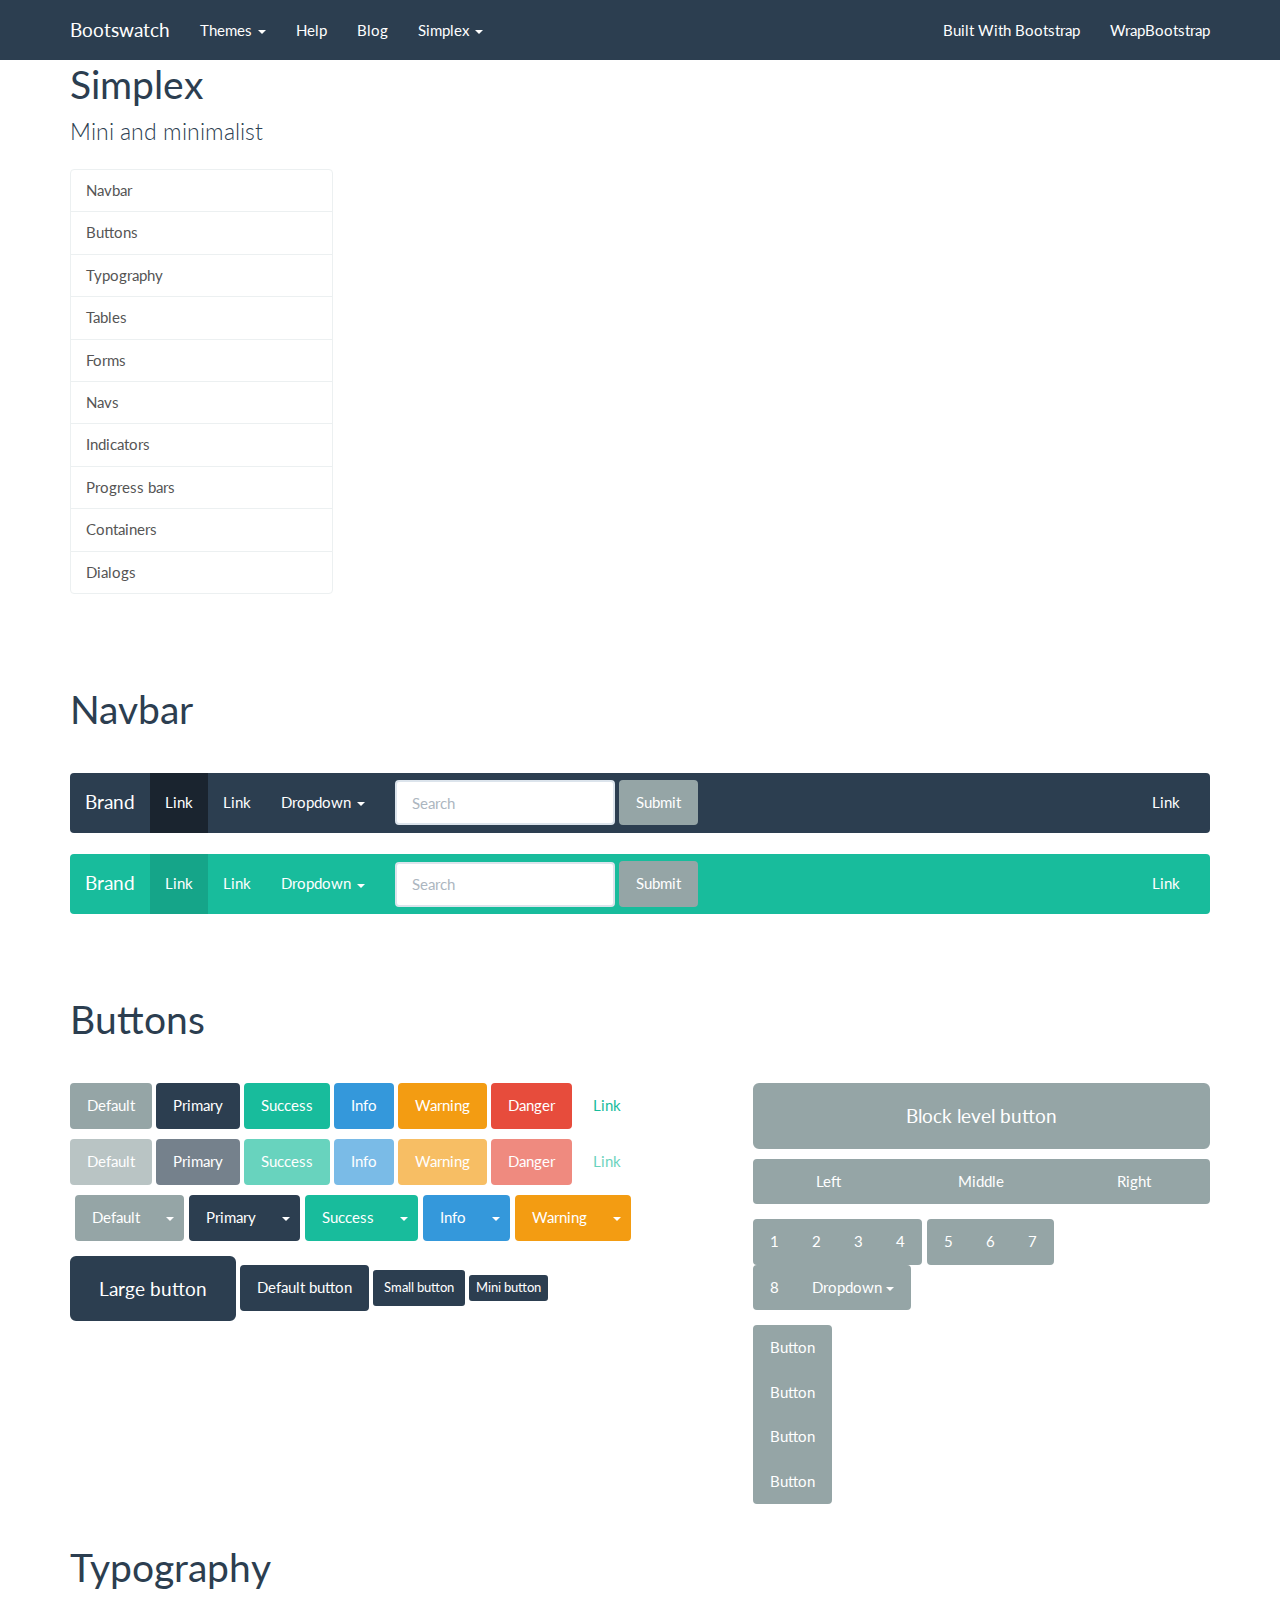
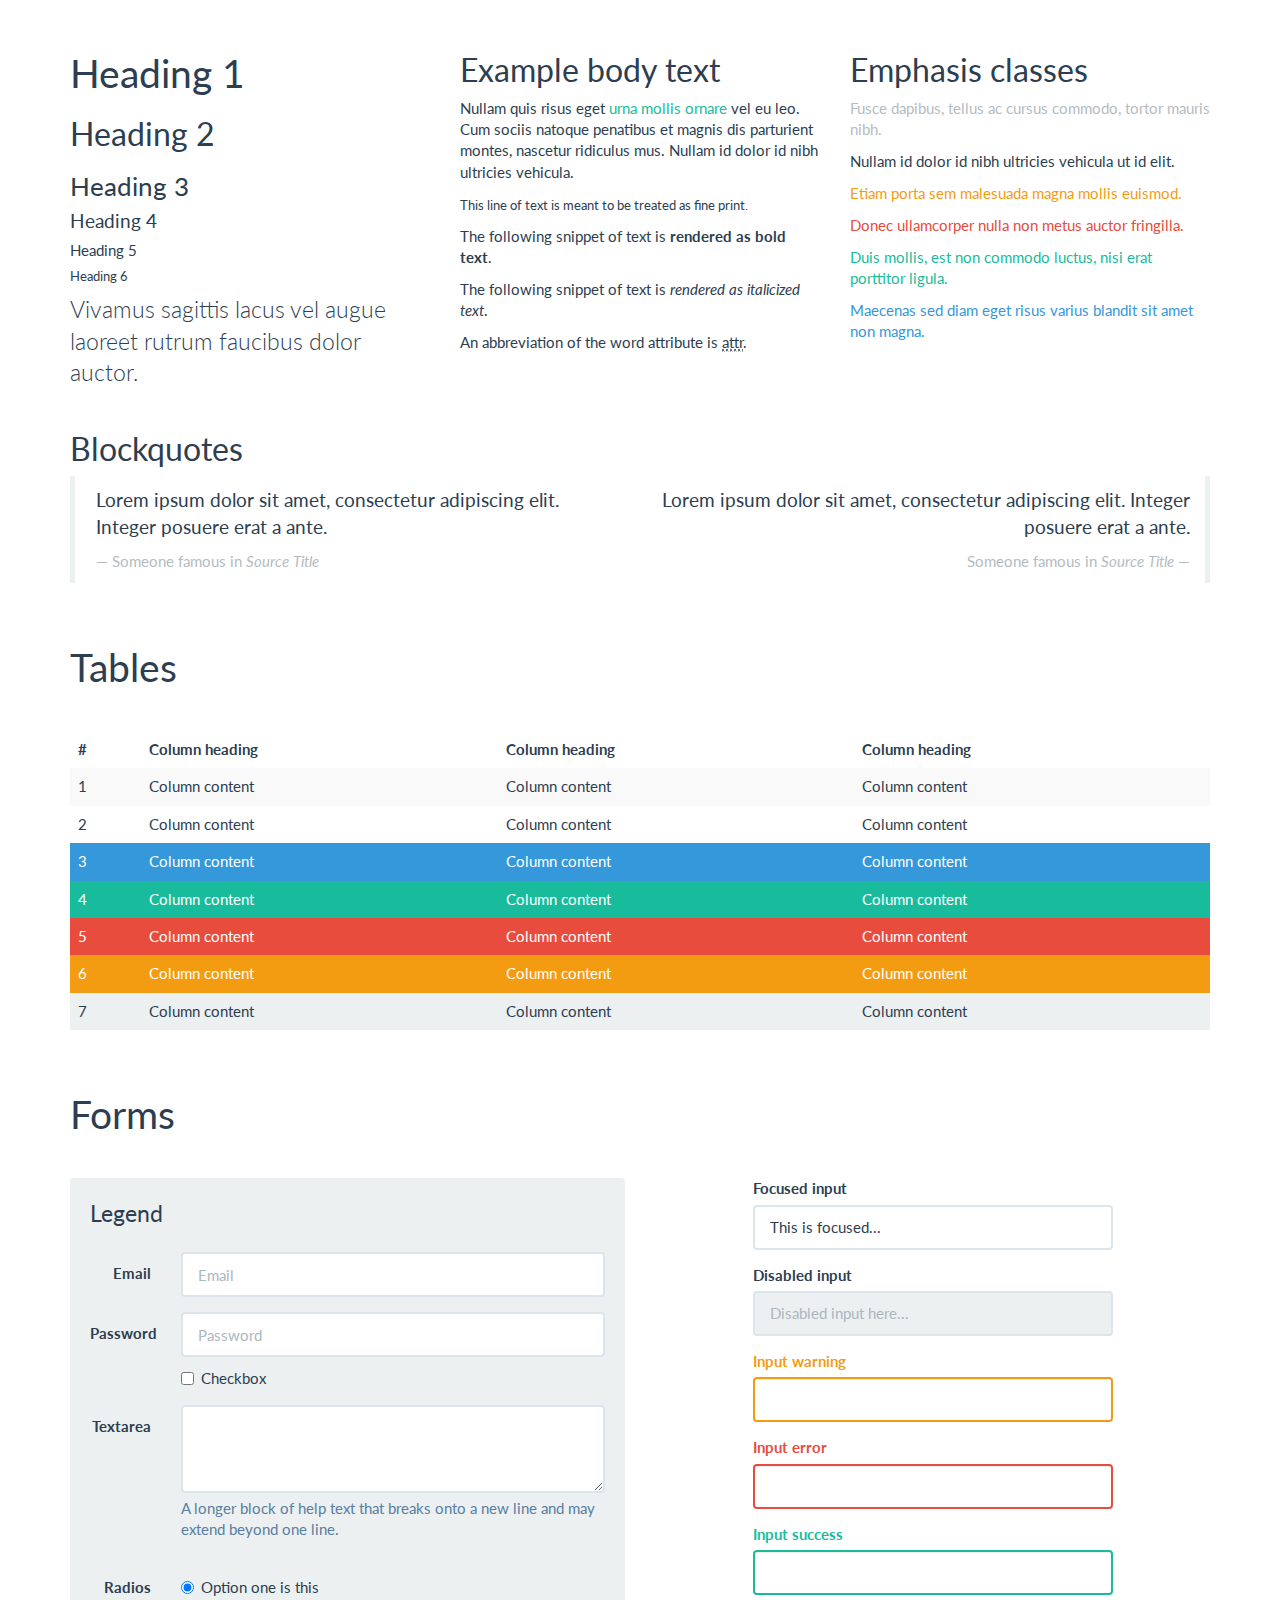
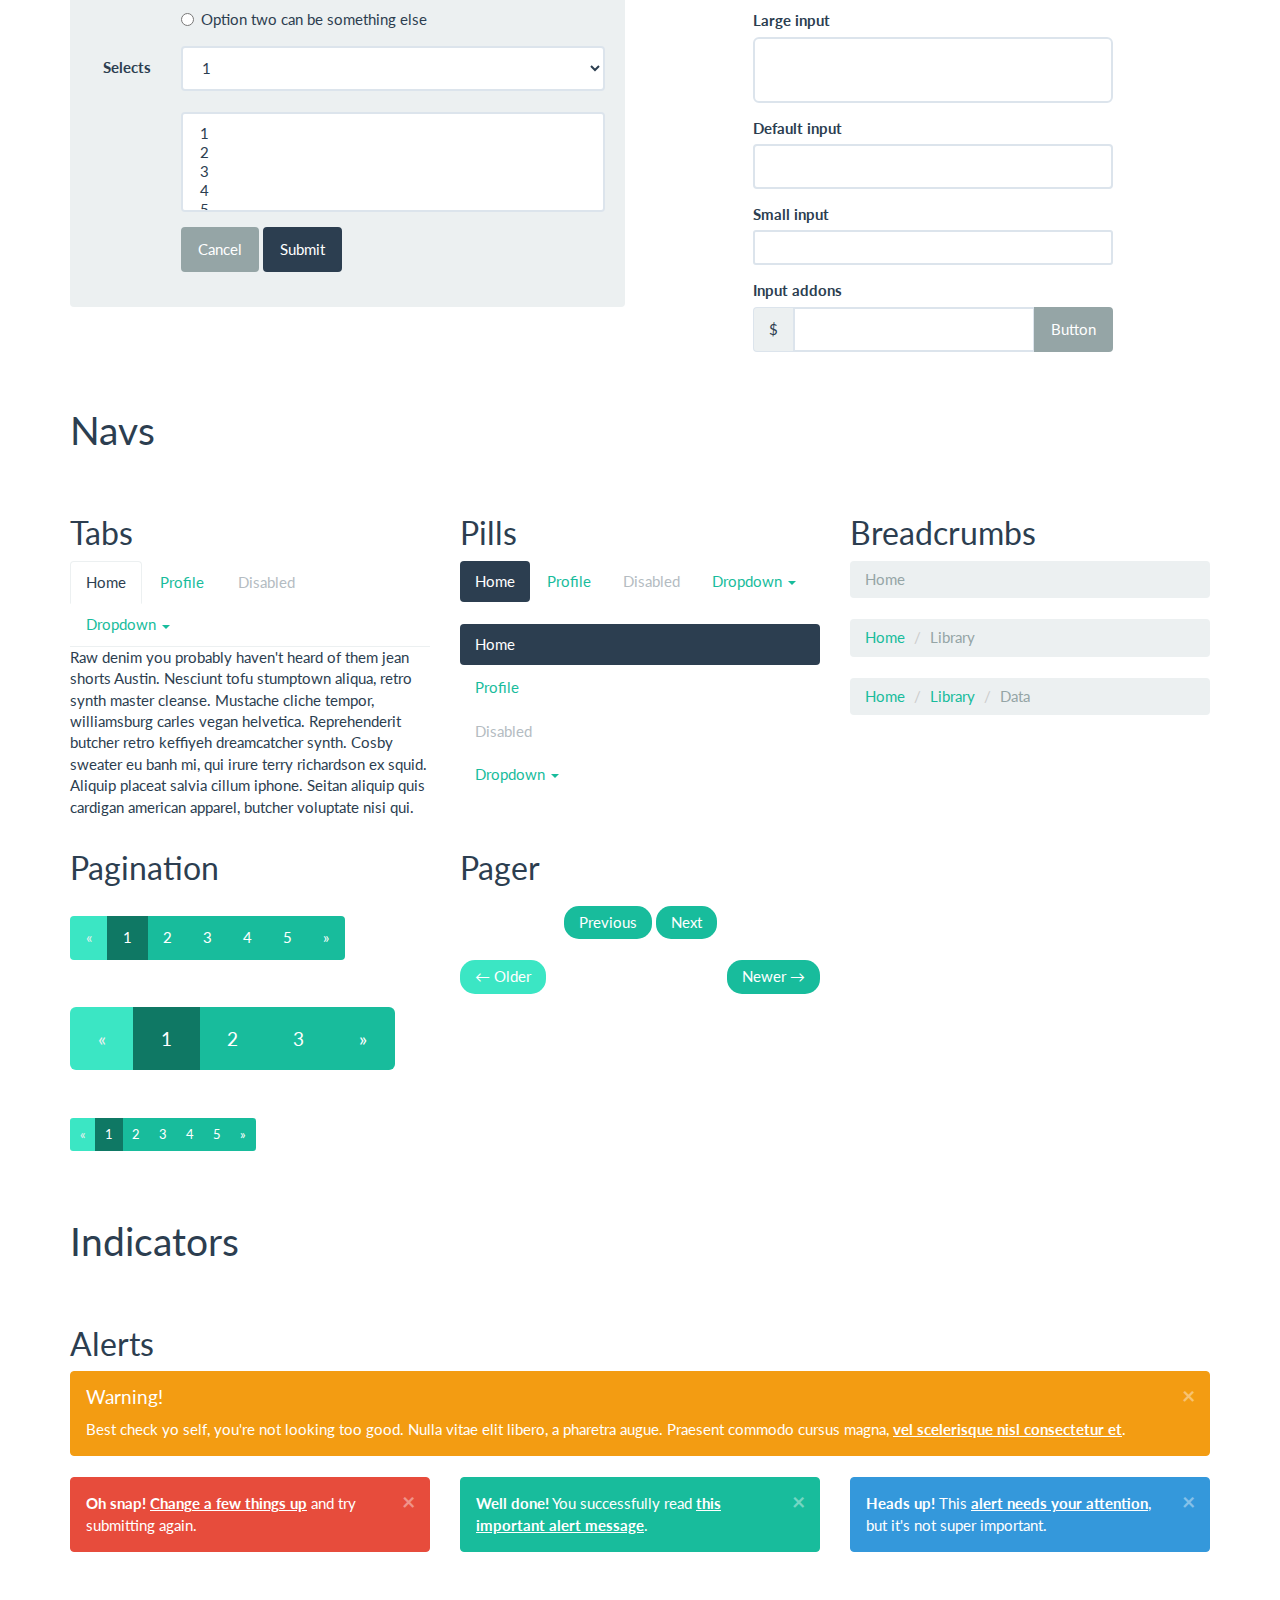
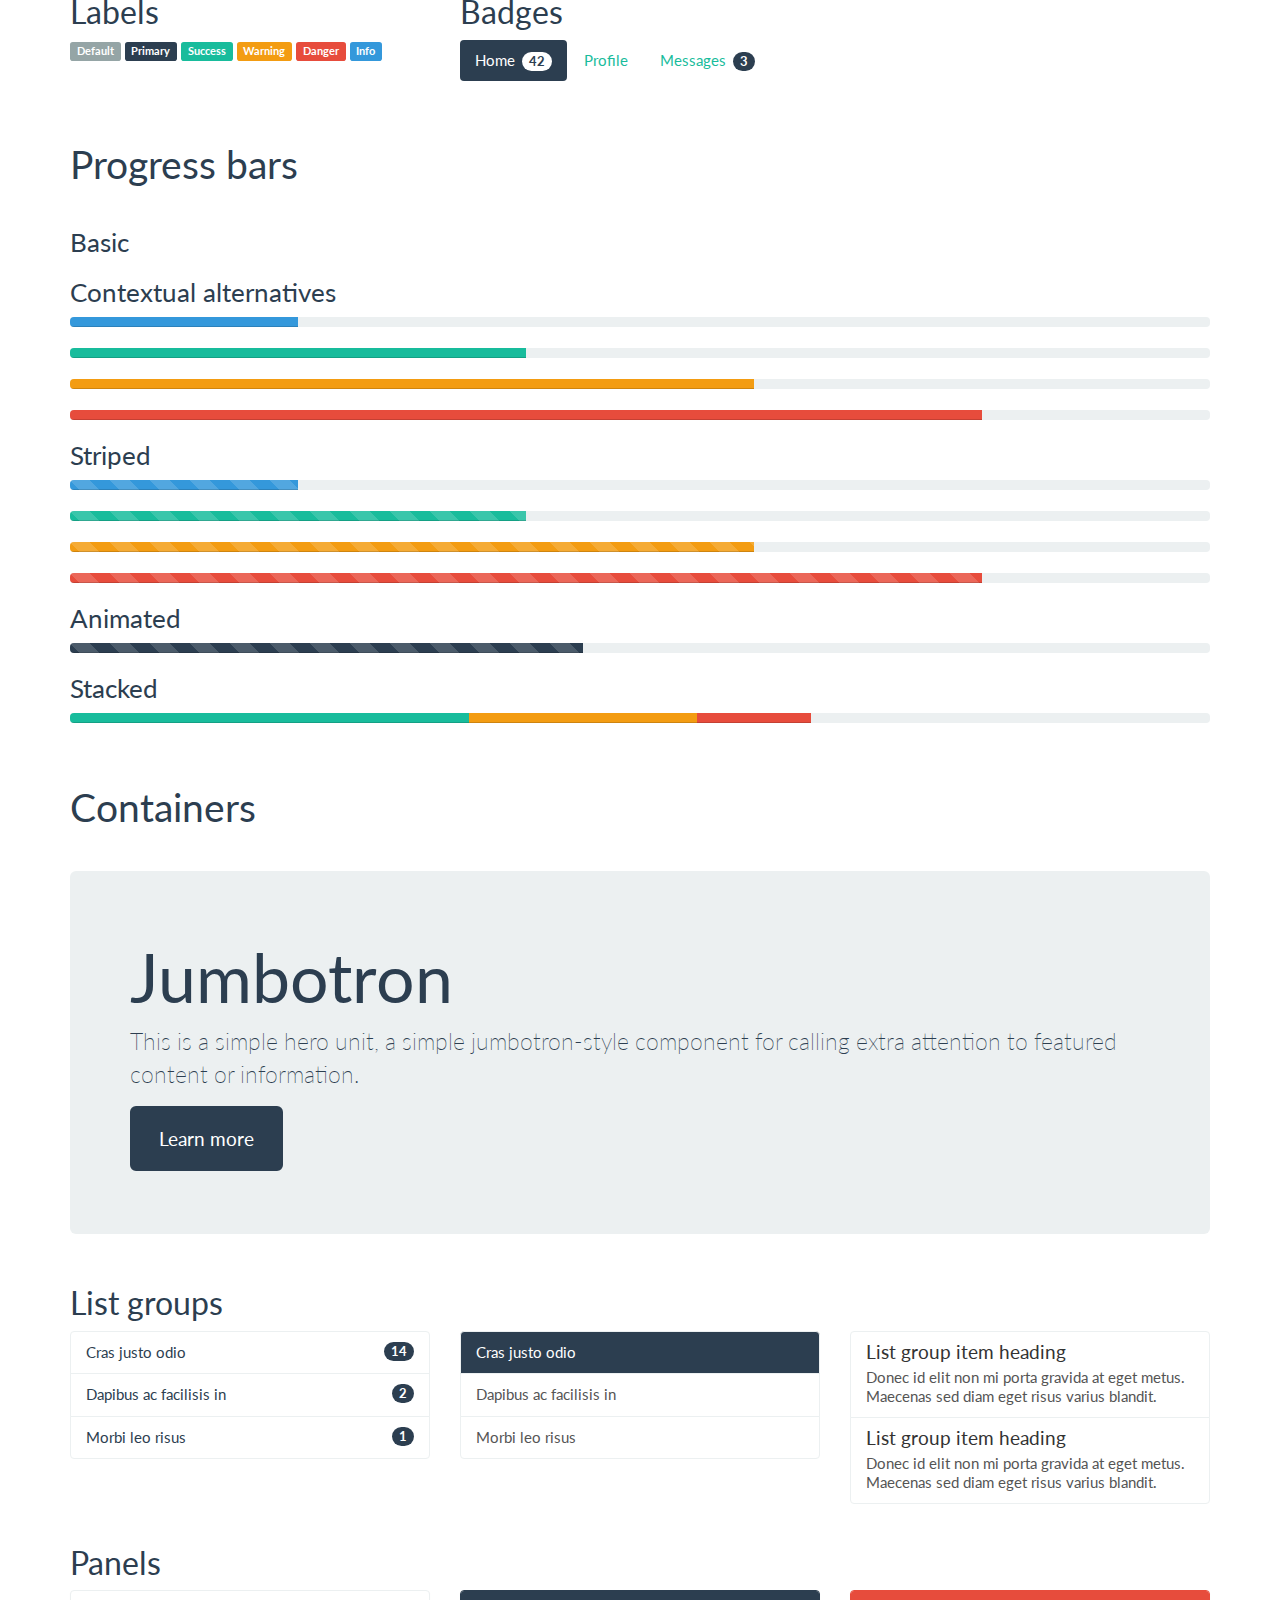
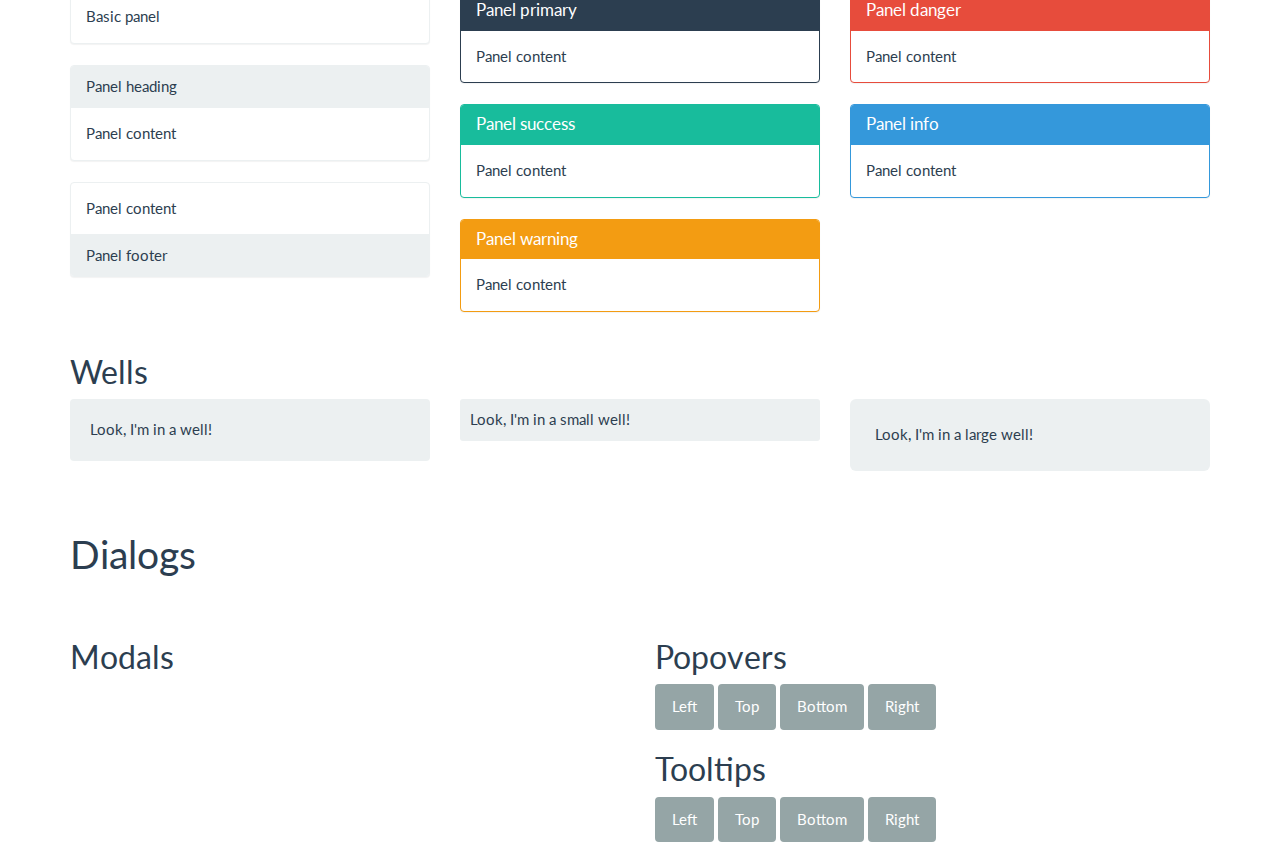
==== Index.html @ f88054a3 "First commit" ====
<!DOCTYPE html>
<html lang="en">
  <head>
    <meta charset="utf-8">
    <title>Bootswatch: Simplex</title>
    <meta name="viewport" content="width=device-width, initial-scale=1">
    <meta http-equiv="X-UA-Compatible" content="IE=edge" />
    <link rel="stylesheet" href="css/bootstrap.css" media="screen">
    <link rel="stylesheet" href="../assets/css/custom.min.css">
    <!-- HTML5 shim and Respond.js IE8 support of HTML5 elements and media queries -->
    <!--[if lt IE 9]>
      <script src="../bower_components/html5shiv/dist/html5shiv.js"></script>
      <script src="../bower_components/respond/dest/respond.min.js"></script>
    <![endif]-->
    <script>

     var _gaq = _gaq || [];
      _gaq.push(['_setAccount', 'UA-23019901-1']);
      _gaq.push(['_setDomainName', "bootswatch.com"]);
        _gaq.push(['_setAllowLinker', true]);
      _gaq.push(['_trackPageview']);

     (function() {
       var ga = document.createElement('script'); ga.type = 'text/javascript'; ga.async = true;
       ga.src = ('https:' == document.location.protocol ? 'https://ssl' : 'http://www') + '.google-analytics.com/ga.js';
       var s = document.getElementsByTagName('script')[0]; s.parentNode.insertBefore(ga, s);
     })();

    </script>
  </head>
  <body>
    <div class="navbar navbar-default navbar-fixed-top">
      <div class="container">
        <div class="navbar-header">
          <a href="../" class="navbar-brand">Bootswatch</a>
          <button class="navbar-toggle" type="button" data-toggle="collapse" data-target="#navbar-main">
            <span class="icon-bar"></span>
            <span class="icon-bar"></span>
            <span class="icon-bar"></span>
          </button>
        </div>
        <div class="navbar-collapse collapse" id="navbar-main">
          <ul class="nav navbar-nav">
            <li class="dropdown">
              <a class="dropdown-toggle" data-toggle="dropdown" href="#" id="themes">Themes <span class="caret"></span></a>
              <ul class="dropdown-menu" aria-labelledby="themes">
                <li><a href="../default/">Default</a></li>
                <li class="divider"></li>
                <li><a href="../cerulean/">Cerulean</a></li>
                <li><a href="../cosmo/">Cosmo</a></li>
                <li><a href="../cyborg/">Cyborg</a></li>
                <li><a href="../darkly/">Darkly</a></li>
                <li><a href="../flatly/">Flatly</a></li>
                <li><a href="../journal/">Journal</a></li>
                <li><a href="../lumen/">Lumen</a></li>
                <li><a href="../paper/">Paper</a></li>
                <li><a href="../readable/">Readable</a></li>
                <li><a href="../sandstone/">Sandstone</a></li>
                <li><a href="../simplex/">Simplex</a></li>
                <li><a href="../slate/">Slate</a></li>
                <li><a href="../spacelab/">Spacelab</a></li>
                <li><a href="../superhero/">Superhero</a></li>
                <li><a href="../united/">United</a></li>
                <li><a href="../yeti/">Yeti</a></li>
              </ul>
            </li>
            <li>
              <a href="../help/">Help</a>
            </li>
            <li>
              <a href="http://news.bootswatch.com">Blog</a>
            </li>
            <li class="dropdown">
              <a class="dropdown-toggle" data-toggle="dropdown" href="#" id="download">Simplex <span class="caret"></span></a>
              <ul class="dropdown-menu" aria-labelledby="download">
                <li><a href="http://jsfiddle.net/bootswatch/3he50zsf/">Open Sandbox</a></li>
                <li class="divider"></li>
                <li><a href="./bootstrap.min.css">bootstrap.min.css</a></li>
                <li><a href="./bootstrap.css">bootstrap.css</a></li>
                <li class="divider"></li>
                <li><a href="./variables.less">variables.less</a></li>
                <li><a href="./bootswatch.less">bootswatch.less</a></li>
                <li class="divider"></li>
                <li><a href="./_variables.scss">_variables.scss</a></li>
                <li><a href="./_bootswatch.scss">_bootswatch.scss</a></li>
              </ul>
            </li>
          </ul>

          <ul class="nav navbar-nav navbar-right">
            <li><a href="http://builtwithbootstrap.com/" target="_blank">Built With Bootstrap</a></li>
            <li><a href="https://wrapbootstrap.com/?ref=bsw" target="_blank">WrapBootstrap</a></li>
          </ul>

        </div>
      </div>
    </div>


    <div class="container">

      <div class="page-header" id="banner">
        <div class="row">
          <div class="col-lg-8 col-md-7 col-sm-6">
            <h1>Simplex</h1>
            <p class="lead">Mini and minimalist</p>
          </div>
          <div class="col-lg-4 col-md-5 col-sm-6">
            <div class="sponsor">
              <script async type="text/javascript" src="//cdn.carbonads.com/carbon.js?zoneid=1673&serve=C6AILKT&placement=bootswatchcom" id="_carbonads_js"></script>
            </div>
          </div>
        </div>
        <div class="row">
          <div class="col-lg-3 col-md-3 col-sm-4">
            <div class="list-group table-of-contents">
              <a class="list-group-item" href="#navbar">Navbar</a>
              <a class="list-group-item" href="#buttons">Buttons</a>
              <a class="list-group-item" href="#typography">Typography</a>
              <a class="list-group-item" href="#tables">Tables</a>
              <a class="list-group-item" href="#forms">Forms</a>
              <a class="list-group-item" href="#navs">Navs</a>
              <a class="list-group-item" href="#indicators">Indicators</a>
              <a class="list-group-item" href="#progress-bars">Progress bars</a>
              <a class="list-group-item" href="#containers">Containers</a>
              <a class="list-group-item" href="#dialogs">Dialogs</a>
            </div>
          </div>
        </div>
      </div>

      <!-- Navbar
      ================================================== -->
      <div class="bs-docs-section clearfix">
        <div class="row">
          <div class="col-lg-12">
            <div class="page-header">
              <h1 id="navbar">Navbar</h1>
            </div>

            <div class="bs-component">
              <nav class="navbar navbar-default">
                <div class="container-fluid">
                  <div class="navbar-header">
                    <button type="button" class="navbar-toggle collapsed" data-toggle="collapse" data-target="#bs-example-navbar-collapse-1">
                      <span class="sr-only">Toggle navigation</span>
                      <span class="icon-bar"></span>
                      <span class="icon-bar"></span>
                      <span class="icon-bar"></span>
                    </button>
                    <a class="navbar-brand" href="#">Brand</a>
                  </div>

                  <div class="collapse navbar-collapse" id="bs-example-navbar-collapse-1">
                    <ul class="nav navbar-nav">
                      <li class="active"><a href="#">Link <span class="sr-only">(current)</span></a></li>
                      <li><a href="#">Link</a></li>
                      <li class="dropdown">
                        <a href="#" class="dropdown-toggle" data-toggle="dropdown" role="button" aria-expanded="false">Dropdown <span class="caret"></span></a>
                        <ul class="dropdown-menu" role="menu">
                          <li><a href="#">Action</a></li>
                          <li><a href="#">Another action</a></li>
                          <li><a href="#">Something else here</a></li>
                          <li class="divider"></li>
                          <li><a href="#">Separated link</a></li>
                          <li class="divider"></li>
                          <li><a href="#">One more separated link</a></li>
                        </ul>
                      </li>
                    </ul>
                    <form class="navbar-form navbar-left" role="search">
                      <div class="form-group">
                        <input type="text" class="form-control" placeholder="Search">
                      </div>
                      <button type="submit" class="btn btn-default">Submit</button>
                    </form>
                    <ul class="nav navbar-nav navbar-right">
                      <li><a href="#">Link</a></li>
                    </ul>
                  </div>
                </div>
              </nav>
            </div>

            <div class="bs-component">
              <nav class="navbar navbar-inverse">
                <div class="container-fluid">
                  <div class="navbar-header">
                    <button type="button" class="navbar-toggle collapsed" data-toggle="collapse" data-target="#bs-example-navbar-collapse-2">
                      <span class="sr-only">Toggle navigation</span>
                      <span class="icon-bar"></span>
                      <span class="icon-bar"></span>
                      <span class="icon-bar"></span>
                    </button>
                    <a class="navbar-brand" href="#">Brand</a>
                  </div>

                  <div class="collapse navbar-collapse" id="bs-example-navbar-collapse-2">
                    <ul class="nav navbar-nav">
                      <li class="active"><a href="#">Link <span class="sr-only">(current)</span></a></li>
                      <li><a href="#">Link</a></li>
                      <li class="dropdown">
                        <a href="#" class="dropdown-toggle" data-toggle="dropdown" role="button" aria-expanded="false">Dropdown <span class="caret"></span></a>
                        <ul class="dropdown-menu" role="menu">
                          <li><a href="#">Action</a></li>
                          <li><a href="#">Another action</a></li>
                          <li><a href="#">Something else here</a></li>
                          <li class="divider"></li>
                          <li><a href="#">Separated link</a></li>
                          <li class="divider"></li>
                          <li><a href="#">One more separated link</a></li>
                        </ul>
                      </li>
                    </ul>
                    <form class="navbar-form navbar-left" role="search">
                      <div class="form-group">
                        <input type="text" class="form-control" placeholder="Search">
                      </div>
                      <button type="submit" class="btn btn-default">Submit</button>
                    </form>
                    <ul class="nav navbar-nav navbar-right">
                      <li><a href="#">Link</a></li>
                    </ul>
                  </div>
                </div>
              </nav>
            </div><!-- /example -->

          </div>
        </div>
      </div>


      <!-- Buttons
      ================================================== -->
      <div class="bs-docs-section">
        <div class="page-header">
          <div class="row">
            <div class="col-lg-12">
              <h1 id="buttons">Buttons</h1>
            </div>
          </div>
        </div>

        <div class="row">
          <div class="col-lg-7">

            <p class="bs-component">
              <a href="#" class="btn btn-default">Default</a>
              <a href="#" class="btn btn-primary">Primary</a>
              <a href="#" class="btn btn-success">Success</a>
              <a href="#" class="btn btn-info">Info</a>
              <a href="#" class="btn btn-warning">Warning</a>
              <a href="#" class="btn btn-danger">Danger</a>
              <a href="#" class="btn btn-link">Link</a>
            </p>

            <p class="bs-component">
              <a href="#" class="btn btn-default disabled">Default</a>
              <a href="#" class="btn btn-primary disabled">Primary</a>
              <a href="#" class="btn btn-success disabled">Success</a>
              <a href="#" class="btn btn-info disabled">Info</a>
              <a href="#" class="btn btn-warning disabled">Warning</a>
              <a href="#" class="btn btn-danger disabled">Danger</a>
              <a href="#" class="btn btn-link disabled">Link</a>
            </p>


            <div style="margin-bottom: 15px;">
              <div class="btn-toolbar bs-component" style="margin: 0;">
                <div class="btn-group">
                  <a href="#" class="btn btn-default">Default</a>
                  <a href="#" class="btn btn-default dropdown-toggle" data-toggle="dropdown"><span class="caret"></span></a>
                  <ul class="dropdown-menu">
                    <li><a href="#">Action</a></li>
                    <li><a href="#">Another action</a></li>
                    <li><a href="#">Something else here</a></li>
                    <li class="divider"></li>
                    <li><a href="#">Separated link</a></li>
                  </ul>
                </div>

                <div class="btn-group">
                  <a href="#" class="btn btn-primary">Primary</a>
                  <a href="#" class="btn btn-primary dropdown-toggle" data-toggle="dropdown"><span class="caret"></span></a>
                  <ul class="dropdown-menu">
                    <li><a href="#">Action</a></li>
                    <li><a href="#">Another action</a></li>
                    <li><a href="#">Something else here</a></li>
                    <li class="divider"></li>
                    <li><a href="#">Separated link</a></li>
                  </ul>
                </div>

                <div class="btn-group">
                  <a href="#" class="btn btn-success">Success</a>
                  <a href="#" class="btn btn-success dropdown-toggle" data-toggle="dropdown"><span class="caret"></span></a>
                  <ul class="dropdown-menu">
                    <li><a href="#">Action</a></li>
                    <li><a href="#">Another action</a></li>
                    <li><a href="#">Something else here</a></li>
                    <li class="divider"></li>
                    <li><a href="#">Separated link</a></li>
                  </ul>
                </div>

                <div class="btn-group">
                  <a href="#" class="btn btn-info">Info</a>
                  <a href="#" class="btn btn-info dropdown-toggle" data-toggle="dropdown"><span class="caret"></span></a>
                  <ul class="dropdown-menu">
                    <li><a href="#">Action</a></li>
                    <li><a href="#">Another action</a></li>
                    <li><a href="#">Something else here</a></li>
                    <li class="divider"></li>
                    <li><a href="#">Separated link</a></li>
                  </ul>
                </div>

                <div class="btn-group">
                  <a href="#" class="btn btn-warning">Warning</a>
                  <a href="#" class="btn btn-warning dropdown-toggle" data-toggle="dropdown"><span class="caret"></span></a>
                  <ul class="dropdown-menu">
                    <li><a href="#">Action</a></li>
                    <li><a href="#">Another action</a></li>
                    <li><a href="#">Something else here</a></li>
                    <li class="divider"></li>
                    <li><a href="#">Separated link</a></li>
                  </ul>
                </div>
              </div>
            </div>

            <p class="bs-component">
              <a href="#" class="btn btn-primary btn-lg">Large button</a>
              <a href="#" class="btn btn-primary">Default button</a>
              <a href="#" class="btn btn-primary btn-sm">Small button</a>
              <a href="#" class="btn btn-primary btn-xs">Mini button</a>
            </p>

          </div>
          <div class="col-lg-5">

            <p class="bs-component">
              <a href="#" class="btn btn-default btn-lg btn-block">Block level button</a>
            </p>


            <div class="bs-component" style="margin-bottom: 15px;">
              <div class="btn-group btn-group-justified">
                <a href="#" class="btn btn-default">Left</a>
                <a href="#" class="btn btn-default">Middle</a>
                <a href="#" class="btn btn-default">Right</a>
              </div>
            </div>

            <div class="bs-component" style="margin-bottom: 15px;">
              <div class="btn-toolbar">
                <div class="btn-group">
                  <a href="#" class="btn btn-default">1</a>
                  <a href="#" class="btn btn-default">2</a>
                  <a href="#" class="btn btn-default">3</a>
                  <a href="#" class="btn btn-default">4</a>
                </div>

                <div class="btn-group">
                  <a href="#" class="btn btn-default">5</a>
                  <a href="#" class="btn btn-default">6</a>
                  <a href="#" class="btn btn-default">7</a>
                </div>

                <div class="btn-group">
                  <a href="#" class="btn btn-default">8</a>
                  <div class="btn-group">
                    <a href="#" class="btn btn-default dropdown-toggle" data-toggle="dropdown">
                      Dropdown
                      <span class="caret"></span>
                    </a>
                    <ul class="dropdown-menu">
                      <li><a href="#">Dropdown link</a></li>
                      <li><a href="#">Dropdown link</a></li>
                      <li><a href="#">Dropdown link</a></li>
                     </ul>
                  </div>
                </div>
              </div>
            </div>

            <div class="bs-component">
              <div class="btn-group-vertical">
                  <a href="#" class="btn btn-default">Button</a>
                  <a href="#" class="btn btn-default">Button</a>
                  <a href="#" class="btn btn-default">Button</a>
                  <a href="#" class="btn btn-default">Button</a>
              </div>
            </div>

          </div>
        </div>
      </div>

      <!-- Typography
      ================================================== -->
      <div class="bs-docs-section">
        <div class="row">
          <div class="col-lg-12">
            <div class="page-header">
              <h1 id="typography">Typography</h1>
            </div>
          </div>
        </div>

        <!-- Headings -->

        <div class="row">
          <div class="col-lg-4">
            <div class="bs-component">
              <h1>Heading 1</h1>
              <h2>Heading 2</h2>
              <h3>Heading 3</h3>
              <h4>Heading 4</h4>
              <h5>Heading 5</h5>
              <h6>Heading 6</h6>
              <p class="lead">Vivamus sagittis lacus vel augue laoreet rutrum faucibus dolor auctor.</p>
            </div>
          </div>
          <div class="col-lg-4">
            <div class="bs-component">
              <h2>Example body text</h2>
              <p>Nullam quis risus eget <a href="#">urna mollis ornare</a> vel eu leo. Cum sociis natoque penatibus et magnis dis parturient montes, nascetur ridiculus mus. Nullam id dolor id nibh ultricies vehicula.</p>
              <p><small>This line of text is meant to be treated as fine print.</small></p>
              <p>The following snippet of text is <strong>rendered as bold text</strong>.</p>
              <p>The following snippet of text is <em>rendered as italicized text</em>.</p>
              <p>An abbreviation of the word attribute is <abbr title="attribute">attr</abbr>.</p>
            </div>

          </div>
          <div class="col-lg-4">
            <div class="bs-component">
              <h2>Emphasis classes</h2>
              <p class="text-muted">Fusce dapibus, tellus ac cursus commodo, tortor mauris nibh.</p>
              <p class="text-primary">Nullam id dolor id nibh ultricies vehicula ut id elit.</p>
              <p class="text-warning">Etiam porta sem malesuada magna mollis euismod.</p>
              <p class="text-danger">Donec ullamcorper nulla non metus auctor fringilla.</p>
              <p class="text-success">Duis mollis, est non commodo luctus, nisi erat porttitor ligula.</p>
              <p class="text-info">Maecenas sed diam eget risus varius blandit sit amet non magna.</p>
            </div>

          </div>
        </div>

        <!-- Blockquotes -->

        <div class="row">
          <div class="col-lg-12">
            <h2 id="type-blockquotes">Blockquotes</h2>
          </div>
        </div>
        <div class="row">
          <div class="col-lg-6">
            <div class="bs-component">
              <blockquote>
                <p>Lorem ipsum dolor sit amet, consectetur adipiscing elit. Integer posuere erat a ante.</p>
                <small>Someone famous in <cite title="Source Title">Source Title</cite></small>
              </blockquote>
            </div>
          </div>
          <div class="col-lg-6">
            <div class="bs-component">
              <blockquote class="blockquote-reverse">
                <p>Lorem ipsum dolor sit amet, consectetur adipiscing elit. Integer posuere erat a ante.</p>
                <small>Someone famous in <cite title="Source Title">Source Title</cite></small>
              </blockquote>
            </div>
          </div>
        </div>
      </div>

      <!-- Tables
      ================================================== -->
      <div class="bs-docs-section">

        <div class="row">
          <div class="col-lg-12">
            <div class="page-header">
              <h1 id="tables">Tables</h1>
            </div>

            <div class="bs-component">
              <table class="table table-striped table-hover ">
                <thead>
                  <tr>
                    <th>#</th>
                    <th>Column heading</th>
                    <th>Column heading</th>
                    <th>Column heading</th>
                  </tr>
                </thead>
                <tbody>
                  <tr>
                    <td>1</td>
                    <td>Column content</td>
                    <td>Column content</td>
                    <td>Column content</td>
                  </tr>
                  <tr>
                    <td>2</td>
                    <td>Column content</td>
                    <td>Column content</td>
                    <td>Column content</td>
                  </tr>
                  <tr class="info">
                    <td>3</td>
                    <td>Column content</td>
                    <td>Column content</td>
                    <td>Column content</td>
                  </tr>
                  <tr class="success">
                    <td>4</td>
                    <td>Column content</td>
                    <td>Column content</td>
                    <td>Column content</td>
                  </tr>
                  <tr class="danger">
                    <td>5</td>
                    <td>Column content</td>
                    <td>Column content</td>
                    <td>Column content</td>
                  </tr>
                  <tr class="warning">
                    <td>6</td>
                    <td>Column content</td>
                    <td>Column content</td>
                    <td>Column content</td>
                  </tr>
                  <tr class="active">
                    <td>7</td>
                    <td>Column content</td>
                    <td>Column content</td>
                    <td>Column content</td>
                  </tr>
                </tbody>
              </table> 
            </div><!-- /example -->
          </div>
        </div>
      </div>

      <!-- Forms
      ================================================== -->
      <div class="bs-docs-section">
        <div class="row">
          <div class="col-lg-12">
            <div class="page-header">
              <h1 id="forms">Forms</h1>
            </div>
          </div>
        </div>

        <div class="row">
          <div class="col-lg-6">
            <div class="well bs-component">
              <form class="form-horizontal">
                <fieldset>
                  <legend>Legend</legend>
                  <div class="form-group">
                    <label for="inputEmail" class="col-lg-2 control-label">Email</label>
                    <div class="col-lg-10">
                      <input type="text" class="form-control" id="inputEmail" placeholder="Email">
                    </div>
                  </div>
                  <div class="form-group">
                    <label for="inputPassword" class="col-lg-2 control-label">Password</label>
                    <div class="col-lg-10">
                      <input type="password" class="form-control" id="inputPassword" placeholder="Password">
                      <div class="checkbox">
                        <label>
                          <input type="checkbox"> Checkbox
                        </label>
                      </div>
                    </div>
                  </div>
                  <div class="form-group">
                    <label for="textArea" class="col-lg-2 control-label">Textarea</label>
                    <div class="col-lg-10">
                      <textarea class="form-control" rows="3" id="textArea"></textarea>
                      <span class="help-block">A longer block of help text that breaks onto a new line and may extend beyond one line.</span>
                    </div>
                  </div>
                  <div class="form-group">
                    <label class="col-lg-2 control-label">Radios</label>
                    <div class="col-lg-10">
                      <div class="radio">
                        <label>
                          <input type="radio" name="optionsRadios" id="optionsRadios1" value="option1" checked="">
                          Option one is this
                        </label>
                      </div>
                      <div class="radio">
                        <label>
                          <input type="radio" name="optionsRadios" id="optionsRadios2" value="option2">
                          Option two can be something else
                        </label>
                      </div>
                    </div>
                  </div>
                  <div class="form-group">
                    <label for="select" class="col-lg-2 control-label">Selects</label>
                    <div class="col-lg-10">
                      <select class="form-control" id="select">
                        <option>1</option>
                        <option>2</option>
                        <option>3</option>
                        <option>4</option>
                        <option>5</option>
                      </select>
                      <br>
                      <select multiple="" class="form-control">
                        <option>1</option>
                        <option>2</option>
                        <option>3</option>
                        <option>4</option>
                        <option>5</option>
                      </select>
                    </div>
                  </div>
                  <div class="form-group">
                    <div class="col-lg-10 col-lg-offset-2">
                      <button type="reset" class="btn btn-default">Cancel</button>
                      <button type="submit" class="btn btn-primary">Submit</button>
                    </div>
                  </div>
                </fieldset>
              </form>
            </div>
          </div>
          <div class="col-lg-4 col-lg-offset-1">

              <form class="bs-component">
                <div class="form-group">
                  <label class="control-label" for="focusedInput">Focused input</label>
                  <input class="form-control" id="focusedInput" type="text" value="This is focused...">
                </div>

                <div class="form-group">
                  <label class="control-label" for="disabledInput">Disabled input</label>
                  <input class="form-control" id="disabledInput" type="text" placeholder="Disabled input here..." disabled="">
                </div>

                <div class="form-group has-warning">
                  <label class="control-label" for="inputWarning">Input warning</label>
                  <input type="text" class="form-control" id="inputWarning">
                </div>

                <div class="form-group has-error">
                  <label class="control-label" for="inputError">Input error</label>
                  <input type="text" class="form-control" id="inputError">
                </div>

                <div class="form-group has-success">
                  <label class="control-label" for="inputSuccess">Input success</label>
                  <input type="text" class="form-control" id="inputSuccess">
                </div>

                <div class="form-group">
                  <label class="control-label" for="inputLarge">Large input</label>
                  <input class="form-control input-lg" type="text" id="inputLarge">
                </div>

                <div class="form-group">
                  <label class="control-label" for="inputDefault">Default input</label>
                  <input type="text" class="form-control" id="inputDefault">
                </div>

                <div class="form-group">
                  <label class="control-label" for="inputSmall">Small input</label>
                  <input class="form-control input-sm" type="text" id="inputSmall">
                </div>

                <div class="form-group">
                  <label class="control-label">Input addons</label>
                  <div class="input-group">
                    <span class="input-group-addon">$</span>
                    <input type="text" class="form-control">
                    <span class="input-group-btn">
                      <button class="btn btn-default" type="button">Button</button>
                    </span>
                  </div>
                </div>
              </form>

          </div>
        </div>
      </div>

      <!-- Navs
      ================================================== -->
      <div class="bs-docs-section">

        <div class="row">
          <div class="col-lg-12">
            <div class="page-header">
              <h1 id="navs">Navs</h1>
            </div>
          </div>
        </div>

        <div class="row">
          <div class="col-lg-4">
            <h2 id="nav-tabs">Tabs</h2>
            <div class="bs-component">
              <ul class="nav nav-tabs">
                <li class="active"><a href="#home" data-toggle="tab">Home</a></li>
                <li><a href="#profile" data-toggle="tab">Profile</a></li>
                <li class="disabled"><a>Disabled</a></li>
                <li class="dropdown">
                  <a class="dropdown-toggle" data-toggle="dropdown" href="#">
                    Dropdown <span class="caret"></span>
                  </a>
                  <ul class="dropdown-menu">
                    <li><a href="#dropdown1" data-toggle="tab">Action</a></li>
                    <li class="divider"></li>
                    <li><a href="#dropdown2" data-toggle="tab">Another action</a></li>
                  </ul>
                </li>
              </ul>
              <div id="myTabContent" class="tab-content">
                <div class="tab-pane fade active in" id="home">
                  <p>Raw denim you probably haven't heard of them jean shorts Austin. Nesciunt tofu stumptown aliqua, retro synth master cleanse. Mustache cliche tempor, williamsburg carles vegan helvetica. Reprehenderit butcher retro keffiyeh dreamcatcher synth. Cosby sweater eu banh mi, qui irure terry richardson ex squid. Aliquip placeat salvia cillum iphone. Seitan aliquip quis cardigan american apparel, butcher voluptate nisi qui.</p>
                </div>
                <div class="tab-pane fade" id="profile">
                  <p>Food truck fixie locavore, accusamus mcsweeney's marfa nulla single-origin coffee squid. Exercitation +1 labore velit, blog sartorial PBR leggings next level wes anderson artisan four loko farm-to-table craft beer twee. Qui photo booth letterpress, commodo enim craft beer mlkshk aliquip jean shorts ullamco ad vinyl cillum PBR. Homo nostrud organic, assumenda labore aesthetic magna delectus mollit.</p>
                </div>
                <div class="tab-pane fade" id="dropdown1">
                  <p>Etsy mixtape wayfarers, ethical wes anderson tofu before they sold out mcsweeney's organic lomo retro fanny pack lo-fi farm-to-table readymade. Messenger bag gentrify pitchfork tattooed craft beer, iphone skateboard locavore carles etsy salvia banksy hoodie helvetica. DIY synth PBR banksy irony. Leggings gentrify squid 8-bit cred pitchfork.</p>
                </div>
                <div class="tab-pane fade" id="dropdown2">
                  <p>Trust fund seitan letterpress, keytar raw denim keffiyeh etsy art party before they sold out master cleanse gluten-free squid scenester freegan cosby sweater. Fanny pack portland seitan DIY, art party locavore wolf cliche high life echo park Austin. Cred vinyl keffiyeh DIY salvia PBR, banh mi before they sold out farm-to-table VHS viral locavore cosby sweater.</p>
                </div>
              </div>
            </div>
          </div>
          <div class="col-lg-4">
            <h2 id="nav-pills">Pills</h2>
            <div class="bs-component">
              <ul class="nav nav-pills">
                <li class="active"><a href="#">Home</a></li>
                <li><a href="#">Profile</a></li>
                <li class="disabled"><a href="#">Disabled</a></li>
                <li class="dropdown">
                  <a class="dropdown-toggle" data-toggle="dropdown" href="#">
                    Dropdown <span class="caret"></span>
                  </a>
                  <ul class="dropdown-menu">
                    <li><a href="#">Action</a></li>
                    <li><a href="#">Another action</a></li>
                    <li><a href="#">Something else here</a></li>
                    <li class="divider"></li>
                    <li><a href="#">Separated link</a></li>
                  </ul>
                </li>
              </ul>
            </div>
            <br>
            <div class="bs-component">
              <ul class="nav nav-pills nav-stacked">
                <li class="active"><a href="#">Home</a></li>
                <li><a href="#">Profile</a></li>
                <li class="disabled"><a href="#">Disabled</a></li>
                <li class="dropdown">
                  <a class="dropdown-toggle" data-toggle="dropdown" href="#">
                    Dropdown <span class="caret"></span>
                  </a>
                  <ul class="dropdown-menu">
                    <li><a href="#">Action</a></li>
                    <li><a href="#">Another action</a></li>
                    <li><a href="#">Something else here</a></li>
                    <li class="divider"></li>
                    <li><a href="#">Separated link</a></li>
                  </ul>
                </li>
              </ul>
            </div>
          </div>
          <div class="col-lg-4">
            <h2 id="nav-breadcrumbs">Breadcrumbs</h2>
            <div class="bs-component">
              <ul class="breadcrumb">
                <li class="active">Home</li>
              </ul>

              <ul class="breadcrumb">
                <li><a href="#">Home</a></li>
                <li class="active">Library</li>
              </ul>

              <ul class="breadcrumb">
                <li><a href="#">Home</a></li>
                <li><a href="#">Library</a></li>
                <li class="active">Data</li>
              </ul>
            </div>

          </div>
        </div>


        <div class="row">
          <div class="col-lg-4">
            <h2 id="pagination">Pagination</h2>
            <div class="bs-component">
              <ul class="pagination">
                <li class="disabled"><a href="#">&laquo;</a></li>
                <li class="active"><a href="#">1</a></li>
                <li><a href="#">2</a></li>
                <li><a href="#">3</a></li>
                <li><a href="#">4</a></li>
                <li><a href="#">5</a></li>
                <li><a href="#">&raquo;</a></li>
              </ul>

              <ul class="pagination pagination-lg">
                <li class="disabled"><a href="#">&laquo;</a></li>
                <li class="active"><a href="#">1</a></li>
                <li><a href="#">2</a></li>
                <li><a href="#">3</a></li>
                <li><a href="#">&raquo;</a></li>
              </ul>

              <ul class="pagination pagination-sm">
                <li class="disabled"><a href="#">&laquo;</a></li>
                <li class="active"><a href="#">1</a></li>
                <li><a href="#">2</a></li>
                <li><a href="#">3</a></li>
                <li><a href="#">4</a></li>
                <li><a href="#">5</a></li>
                <li><a href="#">&raquo;</a></li>
              </ul>
            </div>
          </div>
          <div class="col-lg-4">
            <h2 id="pager">Pager</h2>
            <div class="bs-component">
              <ul class="pager">
                <li><a href="#">Previous</a></li>
                <li><a href="#">Next</a></li>
              </ul>

              <ul class="pager">
                <li class="previous disabled"><a href="#">&larr; Older</a></li>
                <li class="next"><a href="#">Newer &rarr;</a></li>
              </ul>
            </div>
          </div>
          <div class="col-lg-4">

          </div>
        </div>
      </div>

      <!-- Indicators
      ================================================== -->
      <div class="bs-docs-section">

        <div class="row">
          <div class="col-lg-12">
            <div class="page-header">
              <h1 id="indicators">Indicators</h1>
            </div>
          </div>
        </div>

        <div class="row">
          <div class="col-lg-12">
            <h2>Alerts</h2>
            <div class="bs-component">
              <div class="alert alert-dismissible alert-warning">
                <button type="button" class="close" data-dismiss="alert">&times;</button>
                <h4>Warning!</h4>
                <p>Best check yo self, you're not looking too good. Nulla vitae elit libero, a pharetra augue. Praesent commodo cursus magna, <a href="#" class="alert-link">vel scelerisque nisl consectetur et</a>.</p>
              </div>
            </div>
          </div>
        </div>
        <div class="row">
          <div class="col-lg-4">
            <div class="bs-component">
              <div class="alert alert-dismissible alert-danger">
                <button type="button" class="close" data-dismiss="alert">&times;</button>
                <strong>Oh snap!</strong> <a href="#" class="alert-link">Change a few things up</a> and try submitting again.
              </div>
            </div>
          </div>
          <div class="col-lg-4">
            <div class="bs-component">
              <div class="alert alert-dismissible alert-success">
                <button type="button" class="close" data-dismiss="alert">&times;</button>
                <strong>Well done!</strong> You successfully read <a href="#" class="alert-link">this important alert message</a>.
              </div>
            </div>
          </div>
          <div class="col-lg-4">
            <div class="bs-component">
              <div class="alert alert-dismissible alert-info">
                <button type="button" class="close" data-dismiss="alert">&times;</button>
                <strong>Heads up!</strong> This <a href="#" class="alert-link">alert needs your attention</a>, but it's not super important.
              </div>
            </div>
          </div>
        </div>
        <div class="row">
          <div class="col-lg-4">
            <h2>Labels</h2>
            <div class="bs-component" style="margin-bottom: 40px;">
              <span class="label label-default">Default</span>
              <span class="label label-primary">Primary</span>
              <span class="label label-success">Success</span>
              <span class="label label-warning">Warning</span>
              <span class="label label-danger">Danger</span>
              <span class="label label-info">Info</span>
            </div>
          </div>
          <div class="col-lg-4">
            <h2>Badges</h2>
            <div class="bs-component">
              <ul class="nav nav-pills">
                <li class="active"><a href="#">Home <span class="badge">42</span></a></li>
                <li><a href="#">Profile <span class="badge"></span></a></li>
                <li><a href="#">Messages <span class="badge">3</span></a></li>
              </ul>
            </div>
          </div>
        </div>
      </div>

      <!-- Progress bars
      ================================================== -->
      <div class="bs-docs-section">

        <div class="row">
          <div class="col-lg-12">
            <div class="page-header">
              <h1 id="progress">Progress bars</h1>
            </div>

            <h3 id="progress-basic">Basic</h3>
            <div class="bs-component">
              <div class="progress-bars">
                <div class="progress-bar" style="width: 60%;"></div>
              </div>
            </div>

            <h3 id="progress-alternatives">Contextual alternatives</h3>
            <div class="bs-component">
              <div class="progress">
                <div class="progress-bar progress-bar-info" style="width: 20%"></div>
              </div>

              <div class="progress">
                <div class="progress-bar progress-bar-success" style="width: 40%"></div>
              </div>

              <div class="progress">
                <div class="progress-bar progress-bar-warning" style="width: 60%"></div>
              </div>

              <div class="progress">
                <div class="progress-bar progress-bar-danger" style="width: 80%"></div>
              </div>
            </div>

            <h3 id="progress-striped">Striped</h3>
            <div class="bs-component">
              <div class="progress progress-striped">
                <div class="progress-bar progress-bar-info" style="width: 20%"></div>
              </div>

              <div class="progress progress-striped">
                <div class="progress-bar progress-bar-success" style="width: 40%"></div>
              </div>

              <div class="progress progress-striped">
                <div class="progress-bar progress-bar-warning" style="width: 60%"></div>
              </div>

              <div class="progress progress-striped">
                <div class="progress-bar progress-bar-danger" style="width: 80%"></div>
              </div>
            </div>

            <h3 id="progress-animated">Animated</h3>
            <div class="bs-component">
              <div class="progress progress-striped active">
                <div class="progress-bar" style="width: 45%"></div>
              </div>
            </div>

            <h3 id="progress-stacked">Stacked</h3>
            <div class="bs-component">
              <div class="progress">
                <div class="progress-bar progress-bar-success" style="width: 35%"></div>
                <div class="progress-bar progress-bar-warning" style="width: 20%"></div>
                <div class="progress-bar progress-bar-danger" style="width: 10%"></div>
              </div>
            </div>
          </div>
        </div>
      </div>

      <!-- Containers
      ================================================== -->
      <div class="bs-docs-section">

        <div class="row">
          <div class="col-lg-12">
            <div class="page-header">
              <h1 id="containers">Containers</h1>
            </div>
            <div class="bs-component">
              <div class="jumbotron">
                <h1>Jumbotron</h1>
                <p>This is a simple hero unit, a simple jumbotron-style component for calling extra attention to featured content or information.</p>
                <p><a class="btn btn-primary btn-lg">Learn more</a></p>
              </div>
            </div>
          </div>
        </div>


        <div class="row">
          <div class="col-lg-12">
            <h2>List groups</h2>
          </div>
        </div>
        <div class="row">
          <div class="col-lg-4">
            <div class="bs-component">
              <ul class="list-group">
                <li class="list-group-item">
                  <span class="badge">14</span>
                  Cras justo odio
                </li>
                <li class="list-group-item">
                  <span class="badge">2</span>
                  Dapibus ac facilisis in
                </li>
                <li class="list-group-item">
                  <span class="badge">1</span>
                  Morbi leo risus
                </li>
              </ul>
            </div>
          </div>
          <div class="col-lg-4">
            <div class="bs-component">
              <div class="list-group">
                <a href="#" class="list-group-item active">
                  Cras justo odio
                </a>
                <a href="#" class="list-group-item">Dapibus ac facilisis in
                </a>
                <a href="#" class="list-group-item">Morbi leo risus
                </a>
              </div>
            </div>
          </div>
          <div class="col-lg-4">
            <div class="bs-component">
              <div class="list-group">
                <a href="#" class="list-group-item">
                  <h4 class="list-group-item-heading">List group item heading</h4>
                  <p class="list-group-item-text">Donec id elit non mi porta gravida at eget metus. Maecenas sed diam eget risus varius blandit.</p>
                </a>
                <a href="#" class="list-group-item">
                  <h4 class="list-group-item-heading">List group item heading</h4>
                  <p class="list-group-item-text">Donec id elit non mi porta gravida at eget metus. Maecenas sed diam eget risus varius blandit.</p>
                </a>
              </div>
            </div>
          </div>
        </div>


        <div class="row">
          <div class="col-lg-12">
            <h2>Panels</h2>
          </div>
        </div>
        <div class="row">
          <div class="col-lg-4">
            <div class="bs-component">
              <div class="panel panel-default">
                <div class="panel-body">
                  Basic panel
                </div>
              </div>

              <div class="panel panel-default">
                <div class="panel-heading">Panel heading</div>
                <div class="panel-body">
                  Panel content
                </div>
              </div>

              <div class="panel panel-default">
                <div class="panel-body">
                  Panel content
                </div>
                <div class="panel-footer">Panel footer</div>
              </div>
            </div>
          </div>
          <div class="col-lg-4">
            <div class="bs-component">
              <div class="panel panel-primary">
                <div class="panel-heading">
                  <h3 class="panel-title">Panel primary</h3>
                </div>
                <div class="panel-body">
                  Panel content
                </div>
              </div>

              <div class="panel panel-success">
                <div class="panel-heading">
                  <h3 class="panel-title">Panel success</h3>
                </div>
                <div class="panel-body">
                  Panel content
                </div>
              </div>

              <div class="panel panel-warning">
                <div class="panel-heading">
                  <h3 class="panel-title">Panel warning</h3>
                </div>
                <div class="panel-body">
                  Panel content
                </div>
              </div>
            </div>
          </div>
          <div class="col-lg-4">
            <div class="bs-component">
              <div class="panel panel-danger">
                <div class="panel-heading">
                  <h3 class="panel-title">Panel danger</h3>
                </div>
                <div class="panel-body">
                  Panel content
                </div>
              </div>

              <div class="panel panel-info">
                <div class="panel-heading">
                  <h3 class="panel-title">Panel info</h3>
                </div>
                <div class="panel-body">
                  Panel content
                </div>
              </div>
            </div>
          </div>
        </div>

        <div class="row">
          <div class="col-lg-12">
            <h2>Wells</h2>
          </div>
        </div>
        <div class="row">
          <div class="col-lg-4">
            <div class="bs-component">
              <div class="well">
                Look, I'm in a well!
              </div>
            </div>
          </div>
          <div class="col-lg-4">
            <div class="bs-component">
              <div class="well well-sm">
                Look, I'm in a small well!
              </div>
            </div>
          </div>
          <div class="col-lg-4">
            <div class="bs-component">
              <div class="well well-lg">
                Look, I'm in a large well!
              </div>
            </div>
          </div>
        </div>
      </div>

      <!-- Dialogs
      ================================================== -->
      <div class="bs-docs-section">

        <div class="row">
          <div class="col-lg-12">
            <div class="page-header">
              <h1 id="dialogs">Dialogs</h1>
            </div>
          </div>
        </div>
        <div class="row">
          <div class="col-lg-6">
            <h2>Modals</h2>
            <div class="bs-component">
              <div class="modal">
                <div class="modal-dialog">
                  <div class="modal-content">
                    <div class="modal-header">
                      <button type="button" class="close" data-dismiss="modal" aria-hidden="true">�</button>
                      <h4 class="modal-title">Modal title</h4>
                    </div>
                    <div class="modal-body">
                      <p>One fine body�</p>
                    </div>
                    <div class="modal-footer">
                      <button type="button" class="btn btn-default" data-dismiss="modal">Close</button>
                      <button type="button" class="btn btn-primary">Save changes</button>
                    </div>
                  </div>
                </div>
              </div>
            </div>
          </div>
          <div class="col-lg-6">
            <h2>Popovers</h2>
            <div class="bs-component">
              <button type="button" class="btn btn-default" data-container="body" data-toggle="popover" data-placement="left" data-content="Vivamus sagittis lacus vel augue laoreet rutrum faucibus.">Left</button>

              <button type="button" class="btn btn-default" data-container="body" data-toggle="popover" data-placement="top" data-content="Vivamus sagittis lacus vel augue laoreet rutrum faucibus.">Top</button>

              <button type="button" class="btn btn-default" data-container="body" data-toggle="popover" data-placement="bottom" data-content="Vivamus
              sagittis lacus vel augue laoreet rutrum faucibus.">Bottom</button>

              <button type="button" class="btn btn-default" data-container="body" data-toggle="popover" data-placement="right" data-content="Vivamus sagittis lacus vel augue laoreet rutrum faucibus.">Right</button>
            </div>
            <h2>Tooltips</h2>
            <div class="bs-component">
              <button type="button" class="btn btn-default" data-toggle="tooltip" data-placement="left" title="" data-original-title="Tooltip on left">Left</button>

              <button type="button" class="btn btn-default" data-toggle="tooltip" data-placement="top" title="" data-original-title="Tooltip on top">Top</button>

              <button type="button" class="btn btn-default" data-toggle="tooltip" data-placement="bottom" title="" data-original-title="Tooltip on bottom">Bottom</button>

              <button type="button" class="btn btn-default" data-toggle="tooltip" data-placement="right" title="" data-original-title="Tooltip on right">Right</button>
            </div>
          </div>
        </div>
      </div>

      <div id="source-modal" class="modal fade">
        <div class="modal-dialog modal-lg">
          <div class="modal-content">
            <div class="modal-header">
              <button type="button" class="close" data-dismiss="modal" aria-hidden="true">&times;</button>
              <h4 class="modal-title">Source Code</h4>
            </div>
            <div class="modal-body">
              <pre></pre>
            </div>
          </div>
        </div>
      </div>

      <footer>
        <div class="row">
          <div class="col-lg-12">            
          </div>
        </div>

      </footer>


    </div>

    <script src="https://code.jquery.com/jquery-1.10.2.min.js"></script>
    </html>
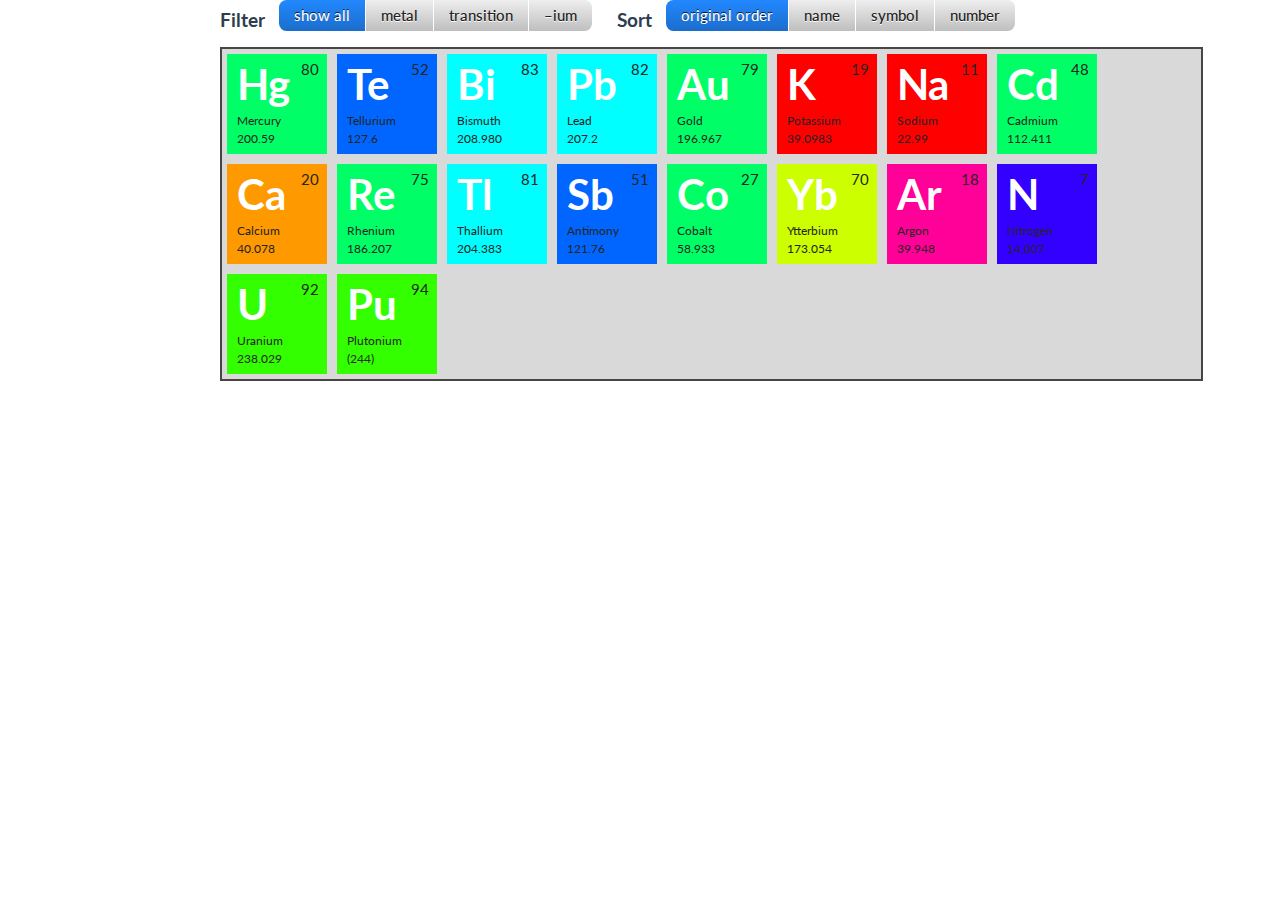
==== commit ca0778d1: "Filter pages" ====
--- a/Index.html
+++ b/Index.html
@@ -1,1281 +1,164 @@
-<!DOCTYPE html>
-<html lang="en">
-  <head>
-    <meta charset="utf-8">
-    <title>Bootswatch: Simplex</title>
-    <meta name="viewport" content="width=device-width, initial-scale=1">
-    <meta http-equiv="X-UA-Compatible" content="IE=edge" />
-    <link rel="stylesheet" href="css/bootstrap.css" media="screen">
-    <link rel="stylesheet" href="../assets/css/custom.min.css">
-    <!-- HTML5 shim and Respond.js IE8 support of HTML5 elements and media queries -->
-    <!--[if lt IE 9]>
-      <script src="../bower_components/html5shiv/dist/html5shiv.js"></script>
-      <script src="../bower_components/respond/dest/respond.min.js"></script>
-    <![endif]-->
-    <script>
+<!doctype html>
+<html class="export">
+<head>
+  <meta charset="utf-8">
+  <meta http-equiv="X-UA-Compatible" content="IE=edge,chrome=1">
+  <meta name="viewport" content="width=device-width">
+  <meta name="description" content="filter &amp; sort magical layouts">
 
-     var _gaq = _gaq || [];
-      _gaq.push(['_setAccount', 'UA-23019901-1']);
-      _gaq.push(['_setDomainName', "bootswatch.com"]);
-        _gaq.push(['_setAllowLinker', true]);
-      _gaq.push(['_trackPageview']);
+  <title>Isotope</title>
 
-     (function() {
-       var ga = document.createElement('script'); ga.type = 'text/javascript'; ga.async = true;
-       ga.src = ('https:' == document.location.protocol ? 'https://ssl' : 'http://www') + '.google-analytics.com/ga.js';
-       var s = document.getElementsByTagName('script')[0]; s.parentNode.insertBefore(ga, s);
-     })();
+    <!-- Isotope does not require any CSS files -->
+    <link rel="stylesheet" href="css/isotope-docs.css" media="screen">
+	<link rel="stylesheet" href="css/bootstrap.css">
+	<link rel="stylesheet" href="css/MyCss.css">
 
-    </script>
-  </head>
-  <body>
-    <div class="navbar navbar-default navbar-fixed-top">
-      <div class="container">
-        <div class="navbar-header">
-          <a href="../" class="navbar-brand">Bootswatch</a>
-          <button class="navbar-toggle" type="button" data-toggle="collapse" data-target="#navbar-main">
-            <span class="icon-bar"></span>
-            <span class="icon-bar"></span>
-            <span class="icon-bar"></span>
-          </button>
-        </div>
-        <div class="navbar-collapse collapse" id="navbar-main">
-          <ul class="nav navbar-nav">
-            <li class="dropdown">
-              <a class="dropdown-toggle" data-toggle="dropdown" href="#" id="themes">Themes <span class="caret"></span></a>
-              <ul class="dropdown-menu" aria-labelledby="themes">
-                <li><a href="../default/">Default</a></li>
-                <li class="divider"></li>
-                <li><a href="../cerulean/">Cerulean</a></li>
-                <li><a href="../cosmo/">Cosmo</a></li>
-                <li><a href="../cyborg/">Cyborg</a></li>
-                <li><a href="../darkly/">Darkly</a></li>
-                <li><a href="../flatly/">Flatly</a></li>
-                <li><a href="../journal/">Journal</a></li>
-                <li><a href="../lumen/">Lumen</a></li>
-                <li><a href="../paper/">Paper</a></li>
-                <li><a href="../readable/">Readable</a></li>
-                <li><a href="../sandstone/">Sandstone</a></li>
-                <li><a href="../simplex/">Simplex</a></li>
-                <li><a href="../slate/">Slate</a></li>
-                <li><a href="../spacelab/">Spacelab</a></li>
-                <li><a href="../superhero/">Superhero</a></li>
-                <li><a href="../united/">United</a></li>
-                <li><a href="../yeti/">Yeti</a></li>
-              </ul>
-            </li>
-            <li>
-              <a href="../help/">Help</a>
-            </li>
-            <li>
-              <a href="http://news.bootswatch.com">Blog</a>
-            </li>
-            <li class="dropdown">
-              <a class="dropdown-toggle" data-toggle="dropdown" href="#" id="download">Simplex <span class="caret"></span></a>
-              <ul class="dropdown-menu" aria-labelledby="download">
-                <li><a href="http://jsfiddle.net/bootswatch/3he50zsf/">Open Sandbox</a></li>
-                <li class="divider"></li>
-                <li><a href="./bootstrap.min.css">bootstrap.min.css</a></li>
-                <li><a href="./bootstrap.css">bootstrap.css</a></li>
-                <li class="divider"></li>
-                <li><a href="./variables.less">variables.less</a></li>
-                <li><a href="./bootswatch.less">bootswatch.less</a></li>
-                <li class="divider"></li>
-                <li><a href="./_variables.scss">_variables.scss</a></li>
-                <li><a href="./_bootswatch.scss">_bootswatch.scss</a></li>
-              </ul>
-            </li>
-          </ul>
+</head>
+<body class="page--index" data-page="index">
 
-          <ul class="nav navbar-nav navbar-right">
-            <li><a href="http://builtwithbootstrap.com/" target="_blank">Built With Bootstrap</a></li>
-            <li><a href="https://wrapbootstrap.com/?ref=bsw" target="_blank">WrapBootstrap</a></li>
-          </ul>
+<div class="hero">
+  <div class="primary-content">
+  <div class="big-demo" data-js-module="hero-demo">
 
-        </div>
+  <div class="ui-group">
+    <h3 class="ui-group__title">Filter</h3>
+    <div class="filters button-group js-radio-button-group">
+      <button class="button is-checked" data-filter="*">show all</button>
+      <button class="button" data-filter=".metal">metal</button>
+      <button class="button" data-filter=".transition">transition</button>
+      <button class="button" data-filter="ium">&#x2013;ium</button>
+    </div>
+  </div>
+  <div class="ui-group">
+    <h3 class="ui-group__title">Sort</h3>
+    <div class="sort-by button-group js-radio-button-group">
+      <button class="button is-checked" data-sort-by="original-order">original order</button>
+      <button class="button" data-sort-by="name">name</button>
+      <button class="button" data-sort-by="symbol">symbol</button>
+      <button class="button" data-sort-by="number">number</button>
+    </div>
+  </div>
+
+  <div class="grid">
+      <div class="element-item transition metal " data-category="transition">
+        <h5 class="name">Mercury</h5>
+        <p class="symbol">Hg</p>
+        <p class="number">80</p>
+        <p class="weight">200.59</p>
       </div>
-    </div>
+      <div class="element-item metalloid " data-category="metalloid">
+        <h5 class="name">Tellurium</h5>
+        <p class="symbol">Te</p>
+        <p class="number">52</p>
+        <p class="weight">127.6</p>
+      </div>
+      <div class="element-item post-transition metal " data-category="post-transition">
+        <h5 class="name">Bismuth</h5>
+        <p class="symbol">Bi</p>
+        <p class="number">83</p>
+        <p class="weight">208.980</p>
+      </div>
+      <div class="element-item post-transition metal " data-category="post-transition">
+        <h5 class="name">Lead</h5>
+        <p class="symbol">Pb</p>
+        <p class="number">82</p>
+        <p class="weight">207.2</p>
+      </div>
+      <div class="element-item transition metal " data-category="transition">
+        <h5 class="name">Gold</h5>
+        <p class="symbol">Au</p>
+        <p class="number">79</p>
+        <p class="weight">196.967</p>
+      </div>
+      <div class="element-item alkali metal " data-category="alkali">
+        <h5 class="name">Potassium</h5>
+        <p class="symbol">K</p>
+        <p class="number">19</p>
+        <p class="weight">39.0983</p>
+      </div>
+      <div class="element-item alkali metal " data-category="alkali">
+        <h5 class="name">Sodium</h5>
+        <p class="symbol">Na</p>
+        <p class="number">11</p>
+        <p class="weight">22.99</p>
+      </div>
+      <div class="element-item transition metal " data-category="transition">
+        <h5 class="name">Cadmium</h5>
+        <p class="symbol">Cd</p>
+        <p class="number">48</p>
+        <p class="weight">112.411</p>
+      </div>
+      <div class="element-item alkaline-earth metal " data-category="alkaline-earth">
+        <h5 class="name">Calcium</h5>
+        <p class="symbol">Ca</p>
+        <p class="number">20</p>
+        <p class="weight">40.078</p>
+      </div>
+      <div class="element-item transition metal " data-category="transition">
+        <h5 class="name">Rhenium</h5>
+        <p class="symbol">Re</p>
+        <p class="number">75</p>
+        <p class="weight">186.207</p>
+      </div>
+      <div class="element-item post-transition metal " data-category="post-transition">
+        <h5 class="name">Thallium</h5>
+        <p class="symbol">Tl</p>
+        <p class="number">81</p>
+        <p class="weight">204.383</p>
+      </div>
+      <div class="element-item metalloid " data-category="metalloid">
+        <h5 class="name">Antimony</h5>
+        <p class="symbol">Sb</p>
+        <p class="number">51</p>
+        <p class="weight">121.76</p>
+      </div>
+      <div class="element-item transition metal " data-category="transition">
+        <h5 class="name">Cobalt</h5>
+        <p class="symbol">Co</p>
+        <p class="number">27</p>
+        <p class="weight">58.933</p>
+      </div>
+      <div class="element-item lanthanoid metal inner-transition " data-category="lanthanoid">
+        <h5 class="name">Ytterbium</h5>
+        <p class="symbol">Yb</p>
+        <p class="number">70</p>
+        <p class="weight">173.054</p>
+      </div>
+      <div class="element-item noble-gas nonmetal " data-category="noble-gas">
+        <h5 class="name">Argon</h5>
+        <p class="symbol">Ar</p>
+        <p class="number">18</p>
+        <p class="weight">39.948</p>
+      </div>
+      <div class="element-item diatomic nonmetal " data-category="diatomic">
+        <h5 class="name">Nitrogen</h5>
+        <p class="symbol">N</p>
+        <p class="number">7</p>
+        <p class="weight">14.007</p>
+      </div>
+      <div class="element-item actinoid metal inner-transition " data-category="actinoid">
+        <h5 class="name">Uranium</h5>
+        <p class="symbol">U</p>
+        <p class="number">92</p>
+        <p class="weight">238.029</p>
+      </div>
+      <div class="element-item actinoid metal inner-transition " data-category="actinoid">
+        <h5 class="name">Plutonium</h5>
+        <p class="symbol">Pu</p>
+        <p class="number">94</p>
+        <p class="weight">(244)</p>
+      </div>
+  </div>
+</div>
+</div> 
+</div> 
+
+<!-- Looking for isotope.js? Use isotope.pkgd.min.js -->
+<!-- Isotope does NOT require jQuery. But it does make things easier -->
+<script src="http://ajax.googleapis.com/ajax/libs/jquery/1.11.2/jquery.min.js"></script>
+<script>window.jQuery || document.write('<script src="/jquery.min.js"><\/script>')</script>
+<script src="js/isotope-docs.min.js"></script>
 
 
-    <div class="container">
-
-      <div class="page-header" id="banner">
-        <div class="row">
-          <div class="col-lg-8 col-md-7 col-sm-6">
-            <h1>Simplex</h1>
-            <p class="lead">Mini and minimalist</p>
-          </div>
-          <div class="col-lg-4 col-md-5 col-sm-6">
-            <div class="sponsor">
-              <script async type="text/javascript" src="//cdn.carbonads.com/carbon.js?zoneid=1673&serve=C6AILKT&placement=bootswatchcom" id="_carbonads_js"></script>
-            </div>
-          </div>
-        </div>
-        <div class="row">
-          <div class="col-lg-3 col-md-3 col-sm-4">
-            <div class="list-group table-of-contents">
-              <a class="list-group-item" href="#navbar">Navbar</a>
-              <a class="list-group-item" href="#buttons">Buttons</a>
-              <a class="list-group-item" href="#typography">Typography</a>
-              <a class="list-group-item" href="#tables">Tables</a>
-              <a class="list-group-item" href="#forms">Forms</a>
-              <a class="list-group-item" href="#navs">Navs</a>
-              <a class="list-group-item" href="#indicators">Indicators</a>
-              <a class="list-group-item" href="#progress-bars">Progress bars</a>
-              <a class="list-group-item" href="#containers">Containers</a>
-              <a class="list-group-item" href="#dialogs">Dialogs</a>
-            </div>
-          </div>
-        </div>
-      </div>
-
-      <!-- Navbar
-      ================================================== -->
-      <div class="bs-docs-section clearfix">
-        <div class="row">
-          <div class="col-lg-12">
-            <div class="page-header">
-              <h1 id="navbar">Navbar</h1>
-            </div>
-
-            <div class="bs-component">
-              <nav class="navbar navbar-default">
-                <div class="container-fluid">
-                  <div class="navbar-header">
-                    <button type="button" class="navbar-toggle collapsed" data-toggle="collapse" data-target="#bs-example-navbar-collapse-1">
-                      <span class="sr-only">Toggle navigation</span>
-                      <span class="icon-bar"></span>
-                      <span class="icon-bar"></span>
-                      <span class="icon-bar"></span>
-                    </button>
-                    <a class="navbar-brand" href="#">Brand</a>
-                  </div>
-
-                  <div class="collapse navbar-collapse" id="bs-example-navbar-collapse-1">
-                    <ul class="nav navbar-nav">
-                      <li class="active"><a href="#">Link <span class="sr-only">(current)</span></a></li>
-                      <li><a href="#">Link</a></li>
-                      <li class="dropdown">
-                        <a href="#" class="dropdown-toggle" data-toggle="dropdown" role="button" aria-expanded="false">Dropdown <span class="caret"></span></a>
-                        <ul class="dropdown-menu" role="menu">
-                          <li><a href="#">Action</a></li>
-                          <li><a href="#">Another action</a></li>
-                          <li><a href="#">Something else here</a></li>
-                          <li class="divider"></li>
-                          <li><a href="#">Separated link</a></li>
-                          <li class="divider"></li>
-                          <li><a href="#">One more separated link</a></li>
-                        </ul>
-                      </li>
-                    </ul>
-                    <form class="navbar-form navbar-left" role="search">
-                      <div class="form-group">
-                        <input type="text" class="form-control" placeholder="Search">
-                      </div>
-                      <button type="submit" class="btn btn-default">Submit</button>
-                    </form>
-                    <ul class="nav navbar-nav navbar-right">
-                      <li><a href="#">Link</a></li>
-                    </ul>
-                  </div>
-                </div>
-              </nav>
-            </div>
-
-            <div class="bs-component">
-              <nav class="navbar navbar-inverse">
-                <div class="container-fluid">
-                  <div class="navbar-header">
-                    <button type="button" class="navbar-toggle collapsed" data-toggle="collapse" data-target="#bs-example-navbar-collapse-2">
-                      <span class="sr-only">Toggle navigation</span>
-                      <span class="icon-bar"></span>
-                      <span class="icon-bar"></span>
-                      <span class="icon-bar"></span>
-                    </button>
-                    <a class="navbar-brand" href="#">Brand</a>
-                  </div>
-
-                  <div class="collapse navbar-collapse" id="bs-example-navbar-collapse-2">
-                    <ul class="nav navbar-nav">
-                      <li class="active"><a href="#">Link <span class="sr-only">(current)</span></a></li>
-                      <li><a href="#">Link</a></li>
-                      <li class="dropdown">
-                        <a href="#" class="dropdown-toggle" data-toggle="dropdown" role="button" aria-expanded="false">Dropdown <span class="caret"></span></a>
-                        <ul class="dropdown-menu" role="menu">
-                          <li><a href="#">Action</a></li>
-                          <li><a href="#">Another action</a></li>
-                          <li><a href="#">Something else here</a></li>
-                          <li class="divider"></li>
-                          <li><a href="#">Separated link</a></li>
-                          <li class="divider"></li>
-                          <li><a href="#">One more separated link</a></li>
-                        </ul>
-                      </li>
-                    </ul>
-                    <form class="navbar-form navbar-left" role="search">
-                      <div class="form-group">
-                        <input type="text" class="form-control" placeholder="Search">
-                      </div>
-                      <button type="submit" class="btn btn-default">Submit</button>
-                    </form>
-                    <ul class="nav navbar-nav navbar-right">
-                      <li><a href="#">Link</a></li>
-                    </ul>
-                  </div>
-                </div>
-              </nav>
-            </div><!-- /example -->
-
-          </div>
-        </div>
-      </div>
-
-
-      <!-- Buttons
-      ================================================== -->
-      <div class="bs-docs-section">
-        <div class="page-header">
-          <div class="row">
-            <div class="col-lg-12">
-              <h1 id="buttons">Buttons</h1>
-            </div>
-          </div>
-        </div>
-
-        <div class="row">
-          <div class="col-lg-7">
-
-            <p class="bs-component">
-              <a href="#" class="btn btn-default">Default</a>
-              <a href="#" class="btn btn-primary">Primary</a>
-              <a href="#" class="btn btn-success">Success</a>
-              <a href="#" class="btn btn-info">Info</a>
-              <a href="#" class="btn btn-warning">Warning</a>
-              <a href="#" class="btn btn-danger">Danger</a>
-              <a href="#" class="btn btn-link">Link</a>
-            </p>
-
-            <p class="bs-component">
-              <a href="#" class="btn btn-default disabled">Default</a>
-              <a href="#" class="btn btn-primary disabled">Primary</a>
-              <a href="#" class="btn btn-success disabled">Success</a>
-              <a href="#" class="btn btn-info disabled">Info</a>
-              <a href="#" class="btn btn-warning disabled">Warning</a>
-              <a href="#" class="btn btn-danger disabled">Danger</a>
-              <a href="#" class="btn btn-link disabled">Link</a>
-            </p>
-
-
-            <div style="margin-bottom: 15px;">
-              <div class="btn-toolbar bs-component" style="margin: 0;">
-                <div class="btn-group">
-                  <a href="#" class="btn btn-default">Default</a>
-                  <a href="#" class="btn btn-default dropdown-toggle" data-toggle="dropdown"><span class="caret"></span></a>
-                  <ul class="dropdown-menu">
-                    <li><a href="#">Action</a></li>
-                    <li><a href="#">Another action</a></li>
-                    <li><a href="#">Something else here</a></li>
-                    <li class="divider"></li>
-                    <li><a href="#">Separated link</a></li>
-                  </ul>
-                </div>
-
-                <div class="btn-group">
-                  <a href="#" class="btn btn-primary">Primary</a>
-                  <a href="#" class="btn btn-primary dropdown-toggle" data-toggle="dropdown"><span class="caret"></span></a>
-                  <ul class="dropdown-menu">
-                    <li><a href="#">Action</a></li>
-                    <li><a href="#">Another action</a></li>
-                    <li><a href="#">Something else here</a></li>
-                    <li class="divider"></li>
-                    <li><a href="#">Separated link</a></li>
-                  </ul>
-                </div>
-
-                <div class="btn-group">
-                  <a href="#" class="btn btn-success">Success</a>
-                  <a href="#" class="btn btn-success dropdown-toggle" data-toggle="dropdown"><span class="caret"></span></a>
-                  <ul class="dropdown-menu">
-                    <li><a href="#">Action</a></li>
-                    <li><a href="#">Another action</a></li>
-                    <li><a href="#">Something else here</a></li>
-                    <li class="divider"></li>
-                    <li><a href="#">Separated link</a></li>
-                  </ul>
-                </div>
-
-                <div class="btn-group">
-                  <a href="#" class="btn btn-info">Info</a>
-                  <a href="#" class="btn btn-info dropdown-toggle" data-toggle="dropdown"><span class="caret"></span></a>
-                  <ul class="dropdown-menu">
-                    <li><a href="#">Action</a></li>
-                    <li><a href="#">Another action</a></li>
-                    <li><a href="#">Something else here</a></li>
-                    <li class="divider"></li>
-                    <li><a href="#">Separated link</a></li>
-                  </ul>
-                </div>
-
-                <div class="btn-group">
-                  <a href="#" class="btn btn-warning">Warning</a>
-                  <a href="#" class="btn btn-warning dropdown-toggle" data-toggle="dropdown"><span class="caret"></span></a>
-                  <ul class="dropdown-menu">
-                    <li><a href="#">Action</a></li>
-                    <li><a href="#">Another action</a></li>
-                    <li><a href="#">Something else here</a></li>
-                    <li class="divider"></li>
-                    <li><a href="#">Separated link</a></li>
-                  </ul>
-                </div>
-              </div>
-            </div>
-
-            <p class="bs-component">
-              <a href="#" class="btn btn-primary btn-lg">Large button</a>
-              <a href="#" class="btn btn-primary">Default button</a>
-              <a href="#" class="btn btn-primary btn-sm">Small button</a>
-              <a href="#" class="btn btn-primary btn-xs">Mini button</a>
-            </p>
-
-          </div>
-          <div class="col-lg-5">
-
-            <p class="bs-component">
-              <a href="#" class="btn btn-default btn-lg btn-block">Block level button</a>
-            </p>
-
-
-            <div class="bs-component" style="margin-bottom: 15px;">
-              <div class="btn-group btn-group-justified">
-                <a href="#" class="btn btn-default">Left</a>
-                <a href="#" class="btn btn-default">Middle</a>
-                <a href="#" class="btn btn-default">Right</a>
-              </div>
-            </div>
-
-            <div class="bs-component" style="margin-bottom: 15px;">
-              <div class="btn-toolbar">
-                <div class="btn-group">
-                  <a href="#" class="btn btn-default">1</a>
-                  <a href="#" class="btn btn-default">2</a>
-                  <a href="#" class="btn btn-default">3</a>
-                  <a href="#" class="btn btn-default">4</a>
-                </div>
-
-                <div class="btn-group">
-                  <a href="#" class="btn btn-default">5</a>
-                  <a href="#" class="btn btn-default">6</a>
-                  <a href="#" class="btn btn-default">7</a>
-                </div>
-
-                <div class="btn-group">
-                  <a href="#" class="btn btn-default">8</a>
-                  <div class="btn-group">
-                    <a href="#" class="btn btn-default dropdown-toggle" data-toggle="dropdown">
-                      Dropdown
-                      <span class="caret"></span>
-                    </a>
-                    <ul class="dropdown-menu">
-                      <li><a href="#">Dropdown link</a></li>
-                      <li><a href="#">Dropdown link</a></li>
-                      <li><a href="#">Dropdown link</a></li>
-                     </ul>
-                  </div>
-                </div>
-              </div>
-            </div>
-
-            <div class="bs-component">
-              <div class="btn-group-vertical">
-                  <a href="#" class="btn btn-default">Button</a>
-                  <a href="#" class="btn btn-default">Button</a>
-                  <a href="#" class="btn btn-default">Button</a>
-                  <a href="#" class="btn btn-default">Button</a>
-              </div>
-            </div>
-
-          </div>
-        </div>
-      </div>
-
-      <!-- Typography
-      ================================================== -->
-      <div class="bs-docs-section">
-        <div class="row">
-          <div class="col-lg-12">
-            <div class="page-header">
-              <h1 id="typography">Typography</h1>
-            </div>
-          </div>
-        </div>
-
-        <!-- Headings -->
-
-        <div class="row">
-          <div class="col-lg-4">
-            <div class="bs-component">
-              <h1>Heading 1</h1>
-              <h2>Heading 2</h2>
-              <h3>Heading 3</h3>
-              <h4>Heading 4</h4>
-              <h5>Heading 5</h5>
-              <h6>Heading 6</h6>
-              <p class="lead">Vivamus sagittis lacus vel augue laoreet rutrum faucibus dolor auctor.</p>
-            </div>
-          </div>
-          <div class="col-lg-4">
-            <div class="bs-component">
-              <h2>Example body text</h2>
-              <p>Nullam quis risus eget <a href="#">urna mollis ornare</a> vel eu leo. Cum sociis natoque penatibus et magnis dis parturient montes, nascetur ridiculus mus. Nullam id dolor id nibh ultricies vehicula.</p>
-              <p><small>This line of text is meant to be treated as fine print.</small></p>
-              <p>The following snippet of text is <strong>rendered as bold text</strong>.</p>
-              <p>The following snippet of text is <em>rendered as italicized text</em>.</p>
-              <p>An abbreviation of the word attribute is <abbr title="attribute">attr</abbr>.</p>
-            </div>
-
-          </div>
-          <div class="col-lg-4">
-            <div class="bs-component">
-              <h2>Emphasis classes</h2>
-              <p class="text-muted">Fusce dapibus, tellus ac cursus commodo, tortor mauris nibh.</p>
-              <p class="text-primary">Nullam id dolor id nibh ultricies vehicula ut id elit.</p>
-              <p class="text-warning">Etiam porta sem malesuada magna mollis euismod.</p>
-              <p class="text-danger">Donec ullamcorper nulla non metus auctor fringilla.</p>
-              <p class="text-success">Duis mollis, est non commodo luctus, nisi erat porttitor ligula.</p>
-              <p class="text-info">Maecenas sed diam eget risus varius blandit sit amet non magna.</p>
-            </div>
-
-          </div>
-        </div>
-
-        <!-- Blockquotes -->
-
-        <div class="row">
-          <div class="col-lg-12">
-            <h2 id="type-blockquotes">Blockquotes</h2>
-          </div>
-        </div>
-        <div class="row">
-          <div class="col-lg-6">
-            <div class="bs-component">
-              <blockquote>
-                <p>Lorem ipsum dolor sit amet, consectetur adipiscing elit. Integer posuere erat a ante.</p>
-                <small>Someone famous in <cite title="Source Title">Source Title</cite></small>
-              </blockquote>
-            </div>
-          </div>
-          <div class="col-lg-6">
-            <div class="bs-component">
-              <blockquote class="blockquote-reverse">
-                <p>Lorem ipsum dolor sit amet, consectetur adipiscing elit. Integer posuere erat a ante.</p>
-                <small>Someone famous in <cite title="Source Title">Source Title</cite></small>
-              </blockquote>
-            </div>
-          </div>
-        </div>
-      </div>
-
-      <!-- Tables
-      ================================================== -->
-      <div class="bs-docs-section">
-
-        <div class="row">
-          <div class="col-lg-12">
-            <div class="page-header">
-              <h1 id="tables">Tables</h1>
-            </div>
-
-            <div class="bs-component">
-              <table class="table table-striped table-hover ">
-                <thead>
-                  <tr>
-                    <th>#</th>
-                    <th>Column heading</th>
-                    <th>Column heading</th>
-                    <th>Column heading</th>
-                  </tr>
-                </thead>
-                <tbody>
-                  <tr>
-                    <td>1</td>
-                    <td>Column content</td>
-                    <td>Column content</td>
-                    <td>Column content</td>
-                  </tr>
-                  <tr>
-                    <td>2</td>
-                    <td>Column content</td>
-                    <td>Column content</td>
-                    <td>Column content</td>
-                  </tr>
-                  <tr class="info">
-                    <td>3</td>
-                    <td>Column content</td>
-                    <td>Column content</td>
-                    <td>Column content</td>
-                  </tr>
-                  <tr class="success">
-                    <td>4</td>
-                    <td>Column content</td>
-                    <td>Column content</td>
-                    <td>Column content</td>
-                  </tr>
-                  <tr class="danger">
-                    <td>5</td>
-                    <td>Column content</td>
-                    <td>Column content</td>
-                    <td>Column content</td>
-                  </tr>
-                  <tr class="warning">
-                    <td>6</td>
-                    <td>Column content</td>
-                    <td>Column content</td>
-                    <td>Column content</td>
-                  </tr>
-                  <tr class="active">
-                    <td>7</td>
-                    <td>Column content</td>
-                    <td>Column content</td>
-                    <td>Column content</td>
-                  </tr>
-                </tbody>
-              </table> 
-            </div><!-- /example -->
-          </div>
-        </div>
-      </div>
-
-      <!-- Forms
-      ================================================== -->
-      <div class="bs-docs-section">
-        <div class="row">
-          <div class="col-lg-12">
-            <div class="page-header">
-              <h1 id="forms">Forms</h1>
-            </div>
-          </div>
-        </div>
-
-        <div class="row">
-          <div class="col-lg-6">
-            <div class="well bs-component">
-              <form class="form-horizontal">
-                <fieldset>
-                  <legend>Legend</legend>
-                  <div class="form-group">
-                    <label for="inputEmail" class="col-lg-2 control-label">Email</label>
-                    <div class="col-lg-10">
-                      <input type="text" class="form-control" id="inputEmail" placeholder="Email">
-                    </div>
-                  </div>
-                  <div class="form-group">
-                    <label for="inputPassword" class="col-lg-2 control-label">Password</label>
-                    <div class="col-lg-10">
-                      <input type="password" class="form-control" id="inputPassword" placeholder="Password">
-                      <div class="checkbox">
-                        <label>
-                          <input type="checkbox"> Checkbox
-                        </label>
-                      </div>
-                    </div>
-                  </div>
-                  <div class="form-group">
-                    <label for="textArea" class="col-lg-2 control-label">Textarea</label>
-                    <div class="col-lg-10">
-                      <textarea class="form-control" rows="3" id="textArea"></textarea>
-                      <span class="help-block">A longer block of help text that breaks onto a new line and may extend beyond one line.</span>
-                    </div>
-                  </div>
-                  <div class="form-group">
-                    <label class="col-lg-2 control-label">Radios</label>
-                    <div class="col-lg-10">
-                      <div class="radio">
-                        <label>
-                          <input type="radio" name="optionsRadios" id="optionsRadios1" value="option1" checked="">
-                          Option one is this
-                        </label>
-                      </div>
-                      <div class="radio">
-                        <label>
-                          <input type="radio" name="optionsRadios" id="optionsRadios2" value="option2">
-                          Option two can be something else
-                        </label>
-                      </div>
-                    </div>
-                  </div>
-                  <div class="form-group">
-                    <label for="select" class="col-lg-2 control-label">Selects</label>
-                    <div class="col-lg-10">
-                      <select class="form-control" id="select">
-                        <option>1</option>
-                        <option>2</option>
-                        <option>3</option>
-                        <option>4</option>
-                        <option>5</option>
-                      </select>
-                      <br>
-                      <select multiple="" class="form-control">
-                        <option>1</option>
-                        <option>2</option>
-                        <option>3</option>
-                        <option>4</option>
-                        <option>5</option>
-                      </select>
-                    </div>
-                  </div>
-                  <div class="form-group">
-                    <div class="col-lg-10 col-lg-offset-2">
-                      <button type="reset" class="btn btn-default">Cancel</button>
-                      <button type="submit" class="btn btn-primary">Submit</button>
-                    </div>
-                  </div>
-                </fieldset>
-              </form>
-            </div>
-          </div>
-          <div class="col-lg-4 col-lg-offset-1">
-
-              <form class="bs-component">
-                <div class="form-group">
-                  <label class="control-label" for="focusedInput">Focused input</label>
-                  <input class="form-control" id="focusedInput" type="text" value="This is focused...">
-                </div>
-
-                <div class="form-group">
-                  <label class="control-label" for="disabledInput">Disabled input</label>
-                  <input class="form-control" id="disabledInput" type="text" placeholder="Disabled input here..." disabled="">
-                </div>
-
-                <div class="form-group has-warning">
-                  <label class="control-label" for="inputWarning">Input warning</label>
-                  <input type="text" class="form-control" id="inputWarning">
-                </div>
-
-                <div class="form-group has-error">
-                  <label class="control-label" for="inputError">Input error</label>
-                  <input type="text" class="form-control" id="inputError">
-                </div>
-
-                <div class="form-group has-success">
-                  <label class="control-label" for="inputSuccess">Input success</label>
-                  <input type="text" class="form-control" id="inputSuccess">
-                </div>
-
-                <div class="form-group">
-                  <label class="control-label" for="inputLarge">Large input</label>
-                  <input class="form-control input-lg" type="text" id="inputLarge">
-                </div>
-
-                <div class="form-group">
-                  <label class="control-label" for="inputDefault">Default input</label>
-                  <input type="text" class="form-control" id="inputDefault">
-                </div>
-
-                <div class="form-group">
-                  <label class="control-label" for="inputSmall">Small input</label>
-                  <input class="form-control input-sm" type="text" id="inputSmall">
-                </div>
-
-                <div class="form-group">
-                  <label class="control-label">Input addons</label>
-                  <div class="input-group">
-                    <span class="input-group-addon">$</span>
-                    <input type="text" class="form-control">
-                    <span class="input-group-btn">
-                      <button class="btn btn-default" type="button">Button</button>
-                    </span>
-                  </div>
-                </div>
-              </form>
-
-          </div>
-        </div>
-      </div>
-
-      <!-- Navs
-      ================================================== -->
-      <div class="bs-docs-section">
-
-        <div class="row">
-          <div class="col-lg-12">
-            <div class="page-header">
-              <h1 id="navs">Navs</h1>
-            </div>
-          </div>
-        </div>
-
-        <div class="row">
-          <div class="col-lg-4">
-            <h2 id="nav-tabs">Tabs</h2>
-            <div class="bs-component">
-              <ul class="nav nav-tabs">
-                <li class="active"><a href="#home" data-toggle="tab">Home</a></li>
-                <li><a href="#profile" data-toggle="tab">Profile</a></li>
-                <li class="disabled"><a>Disabled</a></li>
-                <li class="dropdown">
-                  <a class="dropdown-toggle" data-toggle="dropdown" href="#">
-                    Dropdown <span class="caret"></span>
-                  </a>
-                  <ul class="dropdown-menu">
-                    <li><a href="#dropdown1" data-toggle="tab">Action</a></li>
-                    <li class="divider"></li>
-                    <li><a href="#dropdown2" data-toggle="tab">Another action</a></li>
-                  </ul>
-                </li>
-              </ul>
-              <div id="myTabContent" class="tab-content">
-                <div class="tab-pane fade active in" id="home">
-                  <p>Raw denim you probably haven't heard of them jean shorts Austin. Nesciunt tofu stumptown aliqua, retro synth master cleanse. Mustache cliche tempor, williamsburg carles vegan helvetica. Reprehenderit butcher retro keffiyeh dreamcatcher synth. Cosby sweater eu banh mi, qui irure terry richardson ex squid. Aliquip placeat salvia cillum iphone. Seitan aliquip quis cardigan american apparel, butcher voluptate nisi qui.</p>
-                </div>
-                <div class="tab-pane fade" id="profile">
-                  <p>Food truck fixie locavore, accusamus mcsweeney's marfa nulla single-origin coffee squid. Exercitation +1 labore velit, blog sartorial PBR leggings next level wes anderson artisan four loko farm-to-table craft beer twee. Qui photo booth letterpress, commodo enim craft beer mlkshk aliquip jean shorts ullamco ad vinyl cillum PBR. Homo nostrud organic, assumenda labore aesthetic magna delectus mollit.</p>
-                </div>
-                <div class="tab-pane fade" id="dropdown1">
-                  <p>Etsy mixtape wayfarers, ethical wes anderson tofu before they sold out mcsweeney's organic lomo retro fanny pack lo-fi farm-to-table readymade. Messenger bag gentrify pitchfork tattooed craft beer, iphone skateboard locavore carles etsy salvia banksy hoodie helvetica. DIY synth PBR banksy irony. Leggings gentrify squid 8-bit cred pitchfork.</p>
-                </div>
-                <div class="tab-pane fade" id="dropdown2">
-                  <p>Trust fund seitan letterpress, keytar raw denim keffiyeh etsy art party before they sold out master cleanse gluten-free squid scenester freegan cosby sweater. Fanny pack portland seitan DIY, art party locavore wolf cliche high life echo park Austin. Cred vinyl keffiyeh DIY salvia PBR, banh mi before they sold out farm-to-table VHS viral locavore cosby sweater.</p>
-                </div>
-              </div>
-            </div>
-          </div>
-          <div class="col-lg-4">
-            <h2 id="nav-pills">Pills</h2>
-            <div class="bs-component">
-              <ul class="nav nav-pills">
-                <li class="active"><a href="#">Home</a></li>
-                <li><a href="#">Profile</a></li>
-                <li class="disabled"><a href="#">Disabled</a></li>
-                <li class="dropdown">
-                  <a class="dropdown-toggle" data-toggle="dropdown" href="#">
-                    Dropdown <span class="caret"></span>
-                  </a>
-                  <ul class="dropdown-menu">
-                    <li><a href="#">Action</a></li>
-                    <li><a href="#">Another action</a></li>
-                    <li><a href="#">Something else here</a></li>
-                    <li class="divider"></li>
-                    <li><a href="#">Separated link</a></li>
-                  </ul>
-                </li>
-              </ul>
-            </div>
-            <br>
-            <div class="bs-component">
-              <ul class="nav nav-pills nav-stacked">
-                <li class="active"><a href="#">Home</a></li>
-                <li><a href="#">Profile</a></li>
-                <li class="disabled"><a href="#">Disabled</a></li>
-                <li class="dropdown">
-                  <a class="dropdown-toggle" data-toggle="dropdown" href="#">
-                    Dropdown <span class="caret"></span>
-                  </a>
-                  <ul class="dropdown-menu">
-                    <li><a href="#">Action</a></li>
-                    <li><a href="#">Another action</a></li>
-                    <li><a href="#">Something else here</a></li>
-                    <li class="divider"></li>
-                    <li><a href="#">Separated link</a></li>
-                  </ul>
-                </li>
-              </ul>
-            </div>
-          </div>
-          <div class="col-lg-4">
-            <h2 id="nav-breadcrumbs">Breadcrumbs</h2>
-            <div class="bs-component">
-              <ul class="breadcrumb">
-                <li class="active">Home</li>
-              </ul>
-
-              <ul class="breadcrumb">
-                <li><a href="#">Home</a></li>
-                <li class="active">Library</li>
-              </ul>
-
-              <ul class="breadcrumb">
-                <li><a href="#">Home</a></li>
-                <li><a href="#">Library</a></li>
-                <li class="active">Data</li>
-              </ul>
-            </div>
-
-          </div>
-        </div>
-
-
-        <div class="row">
-          <div class="col-lg-4">
-            <h2 id="pagination">Pagination</h2>
-            <div class="bs-component">
-              <ul class="pagination">
-                <li class="disabled"><a href="#">&laquo;</a></li>
-                <li class="active"><a href="#">1</a></li>
-                <li><a href="#">2</a></li>
-                <li><a href="#">3</a></li>
-                <li><a href="#">4</a></li>
-                <li><a href="#">5</a></li>
-                <li><a href="#">&raquo;</a></li>
-              </ul>
-
-              <ul class="pagination pagination-lg">
-                <li class="disabled"><a href="#">&laquo;</a></li>
-                <li class="active"><a href="#">1</a></li>
-                <li><a href="#">2</a></li>
-                <li><a href="#">3</a></li>
-                <li><a href="#">&raquo;</a></li>
-              </ul>
-
-              <ul class="pagination pagination-sm">
-                <li class="disabled"><a href="#">&laquo;</a></li>
-                <li class="active"><a href="#">1</a></li>
-                <li><a href="#">2</a></li>
-                <li><a href="#">3</a></li>
-                <li><a href="#">4</a></li>
-                <li><a href="#">5</a></li>
-                <li><a href="#">&raquo;</a></li>
-              </ul>
-            </div>
-          </div>
-          <div class="col-lg-4">
-            <h2 id="pager">Pager</h2>
-            <div class="bs-component">
-              <ul class="pager">
-                <li><a href="#">Previous</a></li>
-                <li><a href="#">Next</a></li>
-              </ul>
-
-              <ul class="pager">
-                <li class="previous disabled"><a href="#">&larr; Older</a></li>
-                <li class="next"><a href="#">Newer &rarr;</a></li>
-              </ul>
-            </div>
-          </div>
-          <div class="col-lg-4">
-
-          </div>
-        </div>
-      </div>
-
-      <!-- Indicators
-      ================================================== -->
-      <div class="bs-docs-section">
-
-        <div class="row">
-          <div class="col-lg-12">
-            <div class="page-header">
-              <h1 id="indicators">Indicators</h1>
-            </div>
-          </div>
-        </div>
-
-        <div class="row">
-          <div class="col-lg-12">
-            <h2>Alerts</h2>
-            <div class="bs-component">
-              <div class="alert alert-dismissible alert-warning">
-                <button type="button" class="close" data-dismiss="alert">&times;</button>
-                <h4>Warning!</h4>
-                <p>Best check yo self, you're not looking too good. Nulla vitae elit libero, a pharetra augue. Praesent commodo cursus magna, <a href="#" class="alert-link">vel scelerisque nisl consectetur et</a>.</p>
-              </div>
-            </div>
-          </div>
-        </div>
-        <div class="row">
-          <div class="col-lg-4">
-            <div class="bs-component">
-              <div class="alert alert-dismissible alert-danger">
-                <button type="button" class="close" data-dismiss="alert">&times;</button>
-                <strong>Oh snap!</strong> <a href="#" class="alert-link">Change a few things up</a> and try submitting again.
-              </div>
-            </div>
-          </div>
-          <div class="col-lg-4">
-            <div class="bs-component">
-              <div class="alert alert-dismissible alert-success">
-                <button type="button" class="close" data-dismiss="alert">&times;</button>
-                <strong>Well done!</strong> You successfully read <a href="#" class="alert-link">this important alert message</a>.
-              </div>
-            </div>
-          </div>
-          <div class="col-lg-4">
-            <div class="bs-component">
-              <div class="alert alert-dismissible alert-info">
-                <button type="button" class="close" data-dismiss="alert">&times;</button>
-                <strong>Heads up!</strong> This <a href="#" class="alert-link">alert needs your attention</a>, but it's not super important.
-              </div>
-            </div>
-          </div>
-        </div>
-        <div class="row">
-          <div class="col-lg-4">
-            <h2>Labels</h2>
-            <div class="bs-component" style="margin-bottom: 40px;">
-              <span class="label label-default">Default</span>
-              <span class="label label-primary">Primary</span>
-              <span class="label label-success">Success</span>
-              <span class="label label-warning">Warning</span>
-              <span class="label label-danger">Danger</span>
-              <span class="label label-info">Info</span>
-            </div>
-          </div>
-          <div class="col-lg-4">
-            <h2>Badges</h2>
-            <div class="bs-component">
-              <ul class="nav nav-pills">
-                <li class="active"><a href="#">Home <span class="badge">42</span></a></li>
-                <li><a href="#">Profile <span class="badge"></span></a></li>
-                <li><a href="#">Messages <span class="badge">3</span></a></li>
-              </ul>
-            </div>
-          </div>
-        </div>
-      </div>
-
-      <!-- Progress bars
-      ================================================== -->
-      <div class="bs-docs-section">
-
-        <div class="row">
-          <div class="col-lg-12">
-            <div class="page-header">
-              <h1 id="progress">Progress bars</h1>
-            </div>
-
-            <h3 id="progress-basic">Basic</h3>
-            <div class="bs-component">
-              <div class="progress-bars">
-                <div class="progress-bar" style="width: 60%;"></div>
-              </div>
-            </div>
-
-            <h3 id="progress-alternatives">Contextual alternatives</h3>
-            <div class="bs-component">
-              <div class="progress">
-                <div class="progress-bar progress-bar-info" style="width: 20%"></div>
-              </div>
-
-              <div class="progress">
-                <div class="progress-bar progress-bar-success" style="width: 40%"></div>
-              </div>
-
-              <div class="progress">
-                <div class="progress-bar progress-bar-warning" style="width: 60%"></div>
-              </div>
-
-              <div class="progress">
-                <div class="progress-bar progress-bar-danger" style="width: 80%"></div>
-              </div>
-            </div>
-
-            <h3 id="progress-striped">Striped</h3>
-            <div class="bs-component">
-              <div class="progress progress-striped">
-                <div class="progress-bar progress-bar-info" style="width: 20%"></div>
-              </div>
-
-              <div class="progress progress-striped">
-                <div class="progress-bar progress-bar-success" style="width: 40%"></div>
-              </div>
-
-              <div class="progress progress-striped">
-                <div class="progress-bar progress-bar-warning" style="width: 60%"></div>
-              </div>
-
-              <div class="progress progress-striped">
-                <div class="progress-bar progress-bar-danger" style="width: 80%"></div>
-              </div>
-            </div>
-
-            <h3 id="progress-animated">Animated</h3>
-            <div class="bs-component">
-              <div class="progress progress-striped active">
-                <div class="progress-bar" style="width: 45%"></div>
-              </div>
-            </div>
-
-            <h3 id="progress-stacked">Stacked</h3>
-            <div class="bs-component">
-              <div class="progress">
-                <div class="progress-bar progress-bar-success" style="width: 35%"></div>
-                <div class="progress-bar progress-bar-warning" style="width: 20%"></div>
-                <div class="progress-bar progress-bar-danger" style="width: 10%"></div>
-              </div>
-            </div>
-          </div>
-        </div>
-      </div>
-
-      <!-- Containers
-      ================================================== -->
-      <div class="bs-docs-section">
-
-        <div class="row">
-          <div class="col-lg-12">
-            <div class="page-header">
-              <h1 id="containers">Containers</h1>
-            </div>
-            <div class="bs-component">
-              <div class="jumbotron">
-                <h1>Jumbotron</h1>
-                <p>This is a simple hero unit, a simple jumbotron-style component for calling extra attention to featured content or information.</p>
-                <p><a class="btn btn-primary btn-lg">Learn more</a></p>
-              </div>
-            </div>
-          </div>
-        </div>
-
-
-        <div class="row">
-          <div class="col-lg-12">
-            <h2>List groups</h2>
-          </div>
-        </div>
-        <div class="row">
-          <div class="col-lg-4">
-            <div class="bs-component">
-              <ul class="list-group">
-                <li class="list-group-item">
-                  <span class="badge">14</span>
-                  Cras justo odio
-                </li>
-                <li class="list-group-item">
-                  <span class="badge">2</span>
-                  Dapibus ac facilisis in
-                </li>
-                <li class="list-group-item">
-                  <span class="badge">1</span>
-                  Morbi leo risus
-                </li>
-              </ul>
-            </div>
-          </div>
-          <div class="col-lg-4">
-            <div class="bs-component">
-              <div class="list-group">
-                <a href="#" class="list-group-item active">
-                  Cras justo odio
-                </a>
-                <a href="#" class="list-group-item">Dapibus ac facilisis in
-                </a>
-                <a href="#" class="list-group-item">Morbi leo risus
-                </a>
-              </div>
-            </div>
-          </div>
-          <div class="col-lg-4">
-            <div class="bs-component">
-              <div class="list-group">
-                <a href="#" class="list-group-item">
-                  <h4 class="list-group-item-heading">List group item heading</h4>
-                  <p class="list-group-item-text">Donec id elit non mi porta gravida at eget metus. Maecenas sed diam eget risus varius blandit.</p>
-                </a>
-                <a href="#" class="list-group-item">
-                  <h4 class="list-group-item-heading">List group item heading</h4>
-                  <p class="list-group-item-text">Donec id elit non mi porta gravida at eget metus. Maecenas sed diam eget risus varius blandit.</p>
-                </a>
-              </div>
-            </div>
-          </div>
-        </div>
-
-
-        <div class="row">
-          <div class="col-lg-12">
-            <h2>Panels</h2>
-          </div>
-        </div>
-        <div class="row">
-          <div class="col-lg-4">
-            <div class="bs-component">
-              <div class="panel panel-default">
-                <div class="panel-body">
-                  Basic panel
-                </div>
-              </div>
-
-              <div class="panel panel-default">
-                <div class="panel-heading">Panel heading</div>
-                <div class="panel-body">
-                  Panel content
-                </div>
-              </div>
-
-              <div class="panel panel-default">
-                <div class="panel-body">
-                  Panel content
-                </div>
-                <div class="panel-footer">Panel footer</div>
-              </div>
-            </div>
-          </div>
-          <div class="col-lg-4">
-            <div class="bs-component">
-              <div class="panel panel-primary">
-                <div class="panel-heading">
-                  <h3 class="panel-title">Panel primary</h3>
-                </div>
-                <div class="panel-body">
-                  Panel content
-                </div>
-              </div>
-
-              <div class="panel panel-success">
-                <div class="panel-heading">
-                  <h3 class="panel-title">Panel success</h3>
-                </div>
-                <div class="panel-body">
-                  Panel content
-                </div>
-              </div>
-
-              <div class="panel panel-warning">
-                <div class="panel-heading">
-                  <h3 class="panel-title">Panel warning</h3>
-                </div>
-                <div class="panel-body">
-                  Panel content
-                </div>
-              </div>
-            </div>
-          </div>
-          <div class="col-lg-4">
-            <div class="bs-component">
-              <div class="panel panel-danger">
-                <div class="panel-heading">
-                  <h3 class="panel-title">Panel danger</h3>
-                </div>
-                <div class="panel-body">
-                  Panel content
-                </div>
-              </div>
-
-              <div class="panel panel-info">
-                <div class="panel-heading">
-                  <h3 class="panel-title">Panel info</h3>
-                </div>
-                <div class="panel-body">
-                  Panel content
-                </div>
-              </div>
-            </div>
-          </div>
-        </div>
-
-        <div class="row">
-          <div class="col-lg-12">
-            <h2>Wells</h2>
-          </div>
-        </div>
-        <div class="row">
-          <div class="col-lg-4">
-            <div class="bs-component">
-              <div class="well">
-                Look, I'm in a well!
-              </div>
-            </div>
-          </div>
-          <div class="col-lg-4">
-            <div class="bs-component">
-              <div class="well well-sm">
-                Look, I'm in a small well!
-              </div>
-            </div>
-          </div>
-          <div class="col-lg-4">
-            <div class="bs-component">
-              <div class="well well-lg">
-                Look, I'm in a large well!
-              </div>
-            </div>
-          </div>
-        </div>
-      </div>
-
-      <!-- Dialogs
-      ================================================== -->
-      <div class="bs-docs-section">
-
-        <div class="row">
-          <div class="col-lg-12">
-            <div class="page-header">
-              <h1 id="dialogs">Dialogs</h1>
-            </div>
-          </div>
-        </div>
-        <div class="row">
-          <div class="col-lg-6">
-            <h2>Modals</h2>
-            <div class="bs-component">
-              <div class="modal">
-                <div class="modal-dialog">
-                  <div class="modal-content">
-                    <div class="modal-header">
-                      <button type="button" class="close" data-dismiss="modal" aria-hidden="true">�</button>
-                      <h4 class="modal-title">Modal title</h4>
-                    </div>
-                    <div class="modal-body">
-                      <p>One fine body�</p>
-                    </div>
-                    <div class="modal-footer">
-                      <button type="button" class="btn btn-default" data-dismiss="modal">Close</button>
-                      <button type="button" class="btn btn-primary">Save changes</button>
-                    </div>
-                  </div>
-                </div>
-              </div>
-            </div>
-          </div>
-          <div class="col-lg-6">
-            <h2>Popovers</h2>
-            <div class="bs-component">
-              <button type="button" class="btn btn-default" data-container="body" data-toggle="popover" data-placement="left" data-content="Vivamus sagittis lacus vel augue laoreet rutrum faucibus.">Left</button>
-
-              <button type="button" class="btn btn-default" data-container="body" data-toggle="popover" data-placement="top" data-content="Vivamus sagittis lacus vel augue laoreet rutrum faucibus.">Top</button>
-
-              <button type="button" class="btn btn-default" data-container="body" data-toggle="popover" data-placement="bottom" data-content="Vivamus
-              sagittis lacus vel augue laoreet rutrum faucibus.">Bottom</button>
-
-              <button type="button" class="btn btn-default" data-container="body" data-toggle="popover" data-placement="right" data-content="Vivamus sagittis lacus vel augue laoreet rutrum faucibus.">Right</button>
-            </div>
-            <h2>Tooltips</h2>
-            <div class="bs-component">
-              <button type="button" class="btn btn-default" data-toggle="tooltip" data-placement="left" title="" data-original-title="Tooltip on left">Left</button>
-
-              <button type="button" class="btn btn-default" data-toggle="tooltip" data-placement="top" title="" data-original-title="Tooltip on top">Top</button>
-
-              <button type="button" class="btn btn-default" data-toggle="tooltip" data-placement="bottom" title="" data-original-title="Tooltip on bottom">Bottom</button>
-
-              <button type="button" class="btn btn-default" data-toggle="tooltip" data-placement="right" title="" data-original-title="Tooltip on right">Right</button>
-            </div>
-          </div>
-        </div>
-      </div>
-
-      <div id="source-modal" class="modal fade">
-        <div class="modal-dialog modal-lg">
-          <div class="modal-content">
-            <div class="modal-header">
-              <button type="button" class="close" data-dismiss="modal" aria-hidden="true">&times;</button>
-              <h4 class="modal-title">Source Code</h4>
-            </div>
-            <div class="modal-body">
-              <pre></pre>
-            </div>
-          </div>
-        </div>
-      </div>
-
-      <footer>
-        <div class="row">
-          <div class="col-lg-12">            
-          </div>
-        </div>
-
-      </footer>
-
-
-    </div>
-
-    <script src="https://code.jquery.com/jquery-1.10.2.min.js"></script>
-    </html>
+</body>
+</html>
--- a/css/isotope-docs.css
+++ b/css/isotope-docs.css
@@ -0,0 +1,2210 @@
+/*! normalize.css v3.0.3 | MIT License | github.com/necolas/normalize.css */
+
+/**
+ * 1. Set default font family to sans-serif.
+ * 2. Prevent iOS and IE text size adjust after device orientation change,
+ *    without disabling user zoom.
+ */
+
+html {
+  font-family: sans-serif; /* 1 */
+  -ms-text-size-adjust: 100%; /* 2 */
+  -webkit-text-size-adjust: 100%; /* 2 */
+}
+
+/**
+ * Remove default margin.
+ */
+
+body {
+  margin: 0;
+}
+
+/* HTML5 display definitions
+   ========================================================================== */
+
+/**
+ * Correct `block` display not defined for any HTML5 element in IE 8/9.
+ * Correct `block` display not defined for `details` or `summary` in IE 10/11
+ * and Firefox.
+ * Correct `block` display not defined for `main` in IE 11.
+ */
+
+article,
+aside,
+details,
+figcaption,
+figure,
+footer,
+header,
+hgroup,
+main,
+menu,
+nav,
+section,
+summary {
+  display: block;
+}
+
+/**
+ * 1. Correct `inline-block` display not defined in IE 8/9.
+ * 2. Normalize vertical alignment of `progress` in Chrome, Firefox, and Opera.
+ */
+
+audio,
+canvas,
+progress,
+video {
+  display: inline-block; /* 1 */
+  vertical-align: baseline; /* 2 */
+}
+
+/**
+ * Prevent modern browsers from displaying `audio` without controls.
+ * Remove excess height in iOS 5 devices.
+ */
+
+audio:not([controls]) {
+  display: none;
+  height: 0;
+}
+
+/**
+ * Address `[hidden]` styling not present in IE 8/9/10.
+ * Hide the `template` element in IE 8/9/10/11, Safari, and Firefox < 22.
+ */
+
+[hidden],
+template {
+  display: none;
+}
+
+/* Links
+   ========================================================================== */
+
+/**
+ * Remove the gray background color from active links in IE 10.
+ */
+
+a {
+  background-color: transparent;
+}
+
+/**
+ * Improve readability of focused elements when they are also in an
+ * active/hover state.
+ */
+
+a:active,
+a:hover {
+  outline: 0;
+}
+
+/* Text-level semantics
+   ========================================================================== */
+
+/**
+ * Address styling not present in IE 8/9/10/11, Safari, and Chrome.
+ */
+
+abbr[title] {
+  border-bottom: 1px dotted;
+}
+
+/**
+ * Address style set to `bolder` in Firefox 4+, Safari, and Chrome.
+ */
+
+b,
+strong {
+  font-weight: bold;
+}
+
+/**
+ * Address styling not present in Safari and Chrome.
+ */
+
+dfn {
+  font-style: italic;
+}
+
+/**
+ * Address variable `h1` font-size and margin within `section` and `article`
+ * contexts in Firefox 4+, Safari, and Chrome.
+ */
+
+h1 {
+  font-size: 2em;
+  margin: 0.67em 0;
+}
+
+/**
+ * Address styling not present in IE 8/9.
+ */
+
+mark {
+  background: #ff0;
+  color: #000;
+}
+
+/**
+ * Address inconsistent and variable font size in all browsers.
+ */
+
+small {
+  font-size: 80%;
+}
+
+/**
+ * Prevent `sub` and `sup` affecting `line-height` in all browsers.
+ */
+
+sub,
+sup {
+  font-size: 75%;
+  line-height: 0;
+  position: relative;
+  vertical-align: baseline;
+}
+
+sup {
+  top: -0.5em;
+}
+
+sub {
+  bottom: -0.25em;
+}
+
+/* Embedded content
+   ========================================================================== */
+
+/**
+ * Remove border when inside `a` element in IE 8/9/10.
+ */
+
+img {
+  border: 0;
+}
+
+/**
+ * Correct overflow not hidden in IE 9/10/11.
+ */
+
+svg:not(:root) {
+  overflow: hidden;
+}
+
+/* Grouping content
+   ========================================================================== */
+
+/**
+ * Address margin not present in IE 8/9 and Safari.
+ */
+
+figure {
+  margin: 1em 40px;
+}
+
+/**
+ * Address differences between Firefox and other browsers.
+ */
+
+hr {
+  box-sizing: content-box;
+  height: 0;
+}
+
+/**
+ * Contain overflow in all browsers.
+ */
+
+pre {
+  overflow: auto;
+}
+
+/**
+ * Address odd `em`-unit font size rendering in all browsers.
+ */
+
+code,
+kbd,
+pre,
+samp {
+  font-family: monospace, monospace;
+  font-size: 1em;
+}
+
+/* Forms
+   ========================================================================== */
+
+/**
+ * Known limitation: by default, Chrome and Safari on OS X allow very limited
+ * styling of `select`, unless a `border` property is set.
+ */
+
+/**
+ * 1. Correct color not being inherited.
+ *    Known issue: affects color of disabled elements.
+ * 2. Correct font properties not being inherited.
+ * 3. Address margins set differently in Firefox 4+, Safari, and Chrome.
+ */
+
+button,
+input,
+optgroup,
+select,
+textarea {
+  color: inherit; /* 1 */
+  font: inherit; /* 2 */
+  margin: 0; /* 3 */
+}
+
+/**
+ * Address `overflow` set to `hidden` in IE 8/9/10/11.
+ */
+
+button {
+  overflow: visible;
+}
+
+/**
+ * Address inconsistent `text-transform` inheritance for `button` and `select`.
+ * All other form control elements do not inherit `text-transform` values.
+ * Correct `button` style inheritance in Firefox, IE 8/9/10/11, and Opera.
+ * Correct `select` style inheritance in Firefox.
+ */
+
+button,
+select {
+  text-transform: none;
+}
+
+/**
+ * 1. Avoid the WebKit bug in Android 4.0.* where (2) destroys native `audio`
+ *    and `video` controls.
+ * 2. Correct inability to style clickable `input` types in iOS.
+ * 3. Improve usability and consistency of cursor style between image-type
+ *    `input` and others.
+ */
+
+button,
+html input[type="button"], /* 1 */
+input[type="reset"],
+input[type="submit"] {
+  -webkit-appearance: button; /* 2 */
+  cursor: pointer; /* 3 */
+}
+
+/**
+ * Re-set default cursor for disabled elements.
+ */
+
+button[disabled],
+html input[disabled] {
+  cursor: default;
+}
+
+/**
+ * Remove inner padding and border in Firefox 4+.
+ */
+
+button::-moz-focus-inner,
+input::-moz-focus-inner {
+  border: 0;
+  padding: 0;
+}
+
+/**
+ * Address Firefox 4+ setting `line-height` on `input` using `!important` in
+ * the UA stylesheet.
+ */
+
+input {
+  line-height: normal;
+}
+
+/**
+ * It's recommended that you don't attempt to style these elements.
+ * Firefox's implementation doesn't respect box-sizing, padding, or width.
+ *
+ * 1. Address box sizing set to `content-box` in IE 8/9/10.
+ * 2. Remove excess padding in IE 8/9/10.
+ */
+
+input[type="checkbox"],
+input[type="radio"] {
+  box-sizing: border-box; /* 1 */
+  padding: 0; /* 2 */
+}
+
+/**
+ * Fix the cursor style for Chrome's increment/decrement buttons. For certain
+ * `font-size` values of the `input`, it causes the cursor style of the
+ * decrement button to change from `default` to `text`.
+ */
+
+input[type="number"]::-webkit-inner-spin-button,
+input[type="number"]::-webkit-outer-spin-button {
+  height: auto;
+}
+
+/**
+ * 1. Address `appearance` set to `searchfield` in Safari and Chrome.
+ * 2. Address `box-sizing` set to `border-box` in Safari and Chrome.
+ */
+
+input[type="search"] {
+  -webkit-appearance: textfield; /* 1 */
+  box-sizing: content-box; /* 2 */
+}
+
+/**
+ * Remove inner padding and search cancel button in Safari and Chrome on OS X.
+ * Safari (but not Chrome) clips the cancel button when the search input has
+ * padding (and `textfield` appearance).
+ */
+
+input[type="search"]::-webkit-search-cancel-button,
+input[type="search"]::-webkit-search-decoration {
+  -webkit-appearance: none;
+}
+
+/**
+ * Define consistent border, margin, and padding.
+ */
+
+fieldset {
+  border: 1px solid #c0c0c0;
+  margin: 0 2px;
+  padding: 0.35em 0.625em 0.75em;
+}
+
+/**
+ * 1. Correct `color` not being inherited in IE 8/9/10/11.
+ * 2. Remove padding so people aren't caught out if they zero out fieldsets.
+ */
+
+legend {
+  border: 0; /* 1 */
+  padding: 0; /* 2 */
+}
+
+/**
+ * Remove default vertical scrollbar in IE 8/9/10/11.
+ */
+
+textarea {
+  overflow: auto;
+}
+
+/**
+ * Don't inherit the `font-weight` (applied by a rule above).
+ * NOTE: the default cannot safely be changed in Chrome and Safari on OS X.
+ */
+
+optgroup {
+  font-weight: bold;
+}
+
+/* Tables
+   ========================================================================== */
+
+/**
+ * Remove most spacing between table cells.
+ */
+
+table {
+  border-collapse: collapse;
+  border-spacing: 0;
+}
+
+td,
+th {
+  padding: 0;
+}
+
+/* animate-item-size-item
+------------------------- */
+
+.animate-item-size-item {
+  float: left;
+}
+
+/* animate-item-size-item is invisible, but used for layout */
+.animate-item-size-item,
+.animate-item-size-item__content {
+  width: 60px;
+  height: 60px;
+}
+
+/* animate-item-size-item__content is visible, and transitions size */
+.animate-item-size-item__content {
+  background: #8DF;
+  border: 2px solid #333;
+  border-color: hsla(0, 0%, 0%, 0.7);
+  -webkit-transition: width 0.4s, height 0.4s;
+     -moz-transition: width 0.4s, height 0.4s;
+       -o-transition: width 0.4s, height 0.4s;
+          transition: width 0.4s, height 0.4s;
+}
+
+.animate-item-size-item:hover .animate-item-size-item__content {
+  border-color: white;
+  background: #4BF;
+  cursor: pointer;
+}
+
+/* both animate-item-size-item and animate-item-size-item content change size */
+.animate-item-size-item.is-expanded,
+.animate-item-size-item.is-expanded .animate-item-size-item__content {
+  width: 180px;
+  height: 120px;
+}
+
+.animate-item-size-item.is-expanded {
+  z-index: 2;
+}
+
+.animate-item-size-item.is-expanded .animate-item-size-item__content {
+  background: #F90;
+}
+
+/* ---- responsive ---- */
+
+.grid--animate-item-size-responsive .animate-item-size-item,
+.grid--animate-item-size-responsive .grid-sizer {
+  width: 20%;
+}
+
+.grid--animate-item-size-responsive .animate-item-size-item__content,
+.grid--animate-item-size-responsive .animate-item-size-item.is-expanded .animate-item-size-item__content {
+  width: 100%;
+  height: 100%;
+}
+
+/* item has expanded size */
+.grid--animate-item-size-responsive .animate-item-size-item.is-expanded {
+  width: 60%;
+}
+
+/* bootstrap 3
+------------------------- */
+
+.bootstrap-3__container-fluid {
+  padding-right: 15px;
+  padding-left: 15px;
+  margin-right: auto;
+  margin-left: auto;
+}
+
+.bootstrap-3__col-xs-4,
+.bootstrap-3__col-xs-6,
+.bootstrap-3__col-xs-8,
+.bootstrap-3__col-xs-12 {
+  padding-right: 15px;
+  padding-left: 15px;
+}
+
+.bootstrap-3__col-xs-4 { width: 33.333%; }
+.bootstrap-3__col-xs-6 { width: 50%; }
+.bootstrap-3__col-xs-8 { width: 66.666%; }
+
+.bootstrap-3__grid-item-content {
+  height: 100px;
+  background: #e6e5e4;
+  border: 2px solid #b6b5b4;
+  border-color: hsla(0, 0%, 0%, 0.4);
+}
+
+.bootstrap-3__grid-item-content--height2 { height: 200px; }
+
+/* sm */
+@media (min-width: 768px) {
+  .bootstrap-3__col-sm-4 { width: 33.333%; }
+  .bootstrap-3__col-sm-8 { width: 66.666%; }
+}
+
+/* md */
+@media (min-width: 992px) {
+  .bootstrap-3__col-md-3 { width: 25%; }
+  .bootstrap-3__col-md-6 { width: 50%; }
+}
+
+/* button
+------------------------- */
+
+.button {
+  display: inline-block;
+  padding: 5px 15px;
+  margin-bottom: 10px;
+  background: #EEE;
+  border: none;
+  border-radius: 7px;
+  background-image: linear-gradient( to bottom, hsla(0, 0%, 0%, 0), hsla(0, 0%, 0%, 0.2) );
+  color: #222;
+  font-weight: 500;
+  text-shadow: 0 1px white;
+  cursor: pointer;
+}
+
+.button:hover {
+  background-color: #8CF;
+  text-shadow: 0 1px hsla(0, 0%, 100%, 0.5);
+  color: #222;
+}
+
+.button:active,
+.button.is-checked,
+.button.is-selected {
+  background-color: #28F;
+}
+
+.button.is-checked,
+.button.is-selected {
+  color: white;
+  text-shadow: 0 -1px hsla(0, 0%, 0%, 0.8);
+}
+
+.button:active {
+  box-shadow: inset 0 1px 10px hsla(0, 0%, 0%, 0.8);
+}
+
+/* hide radio inputs */
+.button input[type="radio"] { display: none; }
+
+/* ---- button-group ---- */
+
+.button-group:after {
+  content: '';
+  display: block;
+  clear: both;
+}
+
+.button-group .button {
+  float: left;
+  border-radius: 0;
+  margin-right: 1px;
+}
+
+.button-group .button:first-child { border-radius: 0.5em 0 0 0.5em; }
+.button-group .button:last-child { border-radius: 0 0.5em 0.5em 0; }
+
+/* buy-button
+------------------------- */
+
+.buy-button {
+  display: block;
+  margin-bottom: 10px;
+  line-height: 1.3em;
+  border-radius: 8px;
+  padding: 10px 100px 10px 10px;
+  background: #161615;
+  color: #1FB;
+  position: relative;
+  text-align: center;
+
+}
+
+.buy-button__for {
+  display: block;
+  font-style: italic;
+}
+
+.buy-button__price {
+  position: absolute;
+  right: 0;
+  top: 0;
+  height: 100%;
+  width: 80px;
+  border-radius: 0 8px 8px 0;
+  font-size: 1.6em;
+  background: #1BF;
+  color: white;
+  text-align: center;
+  line-height: 64px;
+}
+
+.buy-button__price__dollar {
+  font-size: 0.6em;
+  margin-right: 3px;
+  vertical-align: top;
+}
+
+.buy-button:hover {
+  color: #FB4;
+}
+
+.buy-button:hover .buy-button__price {
+  background: #FB4;
+}
+
+@media screen and (min-width: 768px) {
+
+  /* ---- buy-button-trio ---- */
+
+  .buy-button-trio {
+    margin-top: 40px;
+    margin-bottom: 50px;
+  }
+
+  .buy-button-trio:after {
+    content: '';
+    display: block;
+    clear: both;
+  }
+
+  /* ---- buy-button-trio buy-button ---- */
+
+  .buy-button-trio .buy-button {
+    float: left;
+    width: 31.33%;
+    margin-right: 3%;
+  }
+
+  .buy-button-trio .buy-button:nth-child(3) {
+    margin-right: 0;
+  }
+
+  .buy-button-trio .buy-button {
+    transition: transform 0.2s;
+    padding: 20px 0 0;
+  }
+
+  .buy-button-trio .buy-button > span {
+    display: block;
+    padding-left: 10px;
+    padding-right: 10px;
+  }
+
+  .buy-button-trio .buy-button__project,
+  .buy-button-trio .buy-button__license {
+    font-size: 1.1em;
+  }
+
+  .buy-button-trio .buy-button__title {
+    font-size: 1.9em;
+    line-height: 1.2;
+  }
+
+  .buy-button-trio .buy-button__license {
+    margin-bottom: 15px;
+  }
+
+  .buy-button-trio .buy-button__for {
+    margin-bottom: 20px;
+    font-size: 1.1em;
+  }
+
+  .buy-button-trio .buy-button__price {
+    position: relative;
+    width: auto;
+    font-size: 2.4em;
+    line-height: 1.3;
+    padding-top: 15px;
+    padding-bottom: 10px;
+    border-radius: 0 0 8px 8px;
+  }
+
+  .buy-button-trio .buy-button__price__dollar {
+    position: relative;
+    top: 8px;
+  }
+
+  .buy-button-trio .buy-button:hover {
+    transform: translateY(-5px);
+  }
+
+}
+
+/* call out
+------------------------- */
+
+.call-out {
+  border-top: 2px solid #FB4;
+  border-bottom: 2px solid #FB4;
+  padding-left: 40px;
+  position: relative;
+  margin: 20px 0;
+}
+
+/* (i) */
+.call-out:before {
+  content: 'i';
+  display: block;
+  width: 20px;
+  height: 20px;
+  position: absolute;
+  left: 5px;
+  top: 20px;
+  background: #FB4;
+  border-radius: 50%;
+  text-align: center;
+  color: white;
+  font-family: Consolas, Georgia, serif;
+  font-style: italic;
+}
+
+.call-out h2 {
+  margin-top: 0;
+  padding-top: 10px;
+  border-top: none;
+}
+
+.call-out--chill { border-color: #1FB; }
+.call-out--chill:before { background: #1FB; }
+
+@media screen and (min-width: 768px) {
+
+  .call-out {
+    border: 2px solid #FB4;
+    padding: 10px 20px 10px 80px;
+    border-radius: 6px;
+    position: relative;
+    margin: 20px 0;
+  }
+
+  .call-out--chill { border-color: #1FB; }
+
+  .call-out:before {
+    width: 40px;
+    height: 40px;
+    left: 20px;
+    top: 30px;
+    font-size: 1.9em;
+    line-height: 46px;
+  }
+
+}
+
+.color-shape {
+  width: 70px;
+  height: 70px;
+  margin: 5px;
+  float: left;
+}
+ 
+.color-shape.round {
+  border-radius: 35px;
+}
+ 
+.color-shape.big.round {
+  border-radius: 75px;
+}
+ 
+.color-shape.red { background: red; }
+.color-shape.blue { background: blue; }
+.color-shape.yellow { background: yellow; }
+ 
+.color-shape.wide, .color-shape.big { width: 150px; }
+.color-shape.tall, .color-shape.big { height: 150px; }
+
+*[data-license-property] {
+  color: #4BF;
+}
+
+/* duo
+two columns for large devices
+------------------------- */
+
+/* clearfix */
+.duo:after {
+  content: '';
+  display: block;
+  clear: both;
+}
+
+.duo__cell {
+  margin-bottom: 10px;
+}
+
+/* --- duo--legal --- */
+
+
+.duo--legal__plain {
+  padding: 0 0.8em;
+  background: #161615;
+  color: #AAA;
+}
+
+.duo--legal--first .duo--legal__official:before,
+.duo--legal--first .duo--legal__plain:before {
+  display: block;
+  padding-top: 0.5em;
+  font-size: 0.88em;
+  color: #888;
+}
+
+.duo--legal--first .duo--legal__official:before {
+  content: 'Official legal copy'
+}
+
+.duo--legal--first  .duo--legal__plain:before {
+  content: 'Plain English'
+}
+
+
+@media screen and ( min-width: 768px ) {
+
+  .duo__cell {
+    float: left;
+    width: 48.5%;
+  }
+
+  .duo__cell:first-child {
+    margin-right: 3%;
+  }
+
+  .duo__cell--license-option p { margin-top: 0; }
+
+}
+
+/* edit-demo
+------------------------- */
+
+.edit-demo {
+  clear: both;
+  font-size: 0.92em;
+}
+
+/* element-item
+------------------------- */
+
+.element-item {
+  position: relative;
+  float: left;
+  width: 100px;
+  height: 100px;
+  margin: 5px;
+  padding: 10px;
+  background: #888;
+  color: #262524;
+}
+
+.element-item > * {
+  margin: 0;
+  padding: 0;
+}
+
+.element-item .name {
+  position: absolute;
+
+  left: 10px;
+  top: 60px;
+  text-transform: none;
+  letter-spacing: 0;
+  font-size: 0.8em;
+  font-weight: normal;
+}
+
+.element-item .symbol {
+  position: absolute;
+  left: 10px;
+  top: 0px;
+  font-size: 2.8em;
+  font-weight: bold;
+  color: white;
+}
+
+.element-item .number {
+  position: absolute;
+  right: 8px;
+  top: 5px;
+}
+
+.element-item .weight {
+  position: absolute;
+  left: 10px;
+  top: 76px;
+  font-size: 0.8em;
+}
+
+.element-item.alkali          { background: #F00; background: hsl(   0, 100%, 50%); }
+.element-item.alkaline-earth  { background: #F80; background: hsl(  36, 100%, 50%); }
+.element-item.lanthanoid      { background: #FF0; background: hsl(  72, 100%, 50%); }
+.element-item.actinoid        { background: #0F0; background: hsl( 108, 100%, 50%); }
+.element-item.transition      { background: #0F8; background: hsl( 144, 100%, 50%); }
+.element-item.post-transition { background: #0FF; background: hsl( 180, 100%, 50%); }
+.element-item.metalloid       { background: #08F; background: hsl( 216, 100%, 50%); }
+.element-item.diatomic        { background: #00F; background: hsl( 252, 100%, 50%); }
+.element-item.halogen         { background: #F0F; background: hsl( 288, 100%, 50%); }
+.element-item.noble-gas       { background: #F08; background: hsl( 324, 100%, 50%); }
+
+/* grid
+------------------------- */
+
+.grid {
+  border: 2px solid #484542;
+  background: hsla(0, 0%, 0%, 0.15);
+  position: relative;
+}
+
+/* clearfix */
+.grid:after {
+  content: '';
+  display: block;
+  clear: both;
+}
+
+/* ---- counting ---- */
+
+.grid--counting {
+  counter-reset: item;
+}
+
+.grid--counting .grid-item:before {
+  counter-increment: item;
+  content: counter(item);
+  display: block;
+  color: #555;
+  padding-top: 0.2em;
+  text-align: center;
+  font-size: 18px;
+}
+
+/* ---- horizontal ---- */
+
+/* horizontal examples need height */
+.grid--horizontal {
+  height: 334px;
+}
+
+/* ---- static banner ---- */
+
+.grid--has-banner {
+  position: relative;
+}
+
+.static-banner {
+  position: absolute;
+  left: 10px;
+  top: 10px;
+  background: hsla(210, 100%, 50%, 0.8);
+  z-index: 1;
+  padding: 2px 20px;
+  color: white;
+  pointer-events: none;
+}
+
+/* ---- fixed-width ---- */
+
+.grid--fixed-width {
+  width: 304px;
+}
+
+/* ---- stamp ---- */
+
+.grid--has-stamp {
+  position: relative;
+}
+
+/* ---- fit-width ---- */
+
+/* centered */
+.grid--fit-width {
+  margin: 0 auto;
+}
+
+/* grid-image-item
+------------------------- */
+
+.grid-image-item,
+.grid--images .grid-sizer { width: 33.33%; }
+
+.grid-image-item {
+  float: left;
+}
+
+.grid-image-item img {
+  display: block;
+  max-width: 100%;
+}
+
+/* grid-item
+------------------------- */
+
+.grid-item {
+  float: left;
+  width: 50px;
+  height: 50px;
+  background: #e6e5e4;
+  border: 2px solid #b6b5b4;
+  border-color: hsla(0, 0%, 0%, 0.4);
+}
+
+.grid-item--width2 { width: 100px; }
+.grid-item--height2 { height: 100px; }
+
+.grid-item--width3 { width: 150px; }
+.grid-item--height3 { height: 150px; }
+
+.grid-item--gigante {
+  width: 150px;
+  height: 200px;
+}
+
+.grid--clickable .grid-item:hover {
+  border-color: #28F;
+  background: #8CF;
+  cursor: pointer;
+}
+
+/* ---- insert demo ---- */
+
+.grid-item .number {
+  line-height: 50px;
+  text-align: center;
+  color: #333;
+  margin: 0;
+  font-size: 1.3rem;
+}
+
+/* ---- fluid-5-col ---- */
+
+.grid--fluid-5-col .grid-item,
+.grid--fluid-5-col .grid-sizer { width: 20%; }
+
+.grid--fluid-5-col .grid-item--width2 { width: 40%; }
+
+/* ---- grid--masonry-gutter ---- */
+
+.grid--has-gutter .grid-item--width2 {
+  width: 110px;
+}
+
+/* ---- grid--masonry-gutter-bottom ---- */
+
+.grid--masonry-gutter-bottom .grid-item {
+  margin-bottom: 10px;
+}
+
+.grid--masonry-gutter-bottom .grid-item--height2 {
+  height: 110px;
+}
+
+/* ---- grid--packery-gutter ---- */
+
+.grid--packery-gutter .grid-item--width2 { width: 110px; }
+.grid--packery-gutter .grid-item--height2 { height: 110px; }
+
+/* ---- grid--fluid-gutter ---- */
+
+.grid--fluid-gutter .grid-item,
+.grid--fluid-gutter .grid-sizer {
+  width: 22%;
+}
+
+.grid--fluid-gutter .gutter-sizer {
+  width: 4%;
+}
+
+.grid--fluid-gutter .grid-item--width2 {
+  width: 48%;
+}
+
+/* ---- masonry-horizontal ---- */
+
+.grid--masonry-horizontal-gutter .grid-item--height2 {
+  height: 110px;
+}
+
+/* ----  ---- */
+
+.grid--masonry-horizontal-gutter-right .grid-item {
+  margin-right: 10px;
+}
+
+.grid--masonry-horizontal-gutter-right .grid-item--width2 {
+  width: 110px;
+}
+
+/* ---- cells-by-row-element-sizing ---- */
+
+.grid--cells-by-row-element-sizing .grid-item {
+  width: 13%;
+}
+
+.grid--cells-by-row-element-sizing .grid-item--width2 {
+  width: 23%;
+}
+
+.grid--cells-by-row-element-sizing .grid-sizer {
+  width: 25%;
+  height: 110px;
+}
+
+/* ---- cells-by-column-element-sizing ---- */
+
+.grid--cells-by-column-element-sizing .grid-item {
+  height: 13%;
+}
+
+.grid--cells-by-column-element-sizing .grid-item--width2 {
+  height: 23%;
+}
+
+.grid--cells-by-column-element-sizing .grid-sizer {
+  height: 25%;
+  width: 110px;
+}
+
+/* ---- fitrows-gutter ---- */
+
+.grid--fit-rows-gutter .grid-item--width2 { width: 110px; }
+.grid--fit-rows-gutter .grid-item--width3 { width: 170px; }
+
+/* grid-splash-item
+------------------------- */
+
+.grid-splash-item {
+  float: left;
+  width: 100px;
+  height: 100px;
+  margin: 5px;
+  padding: 20px;
+  background: red;
+  color: white;
+  font-size: 3.0rem;
+  font-weight: bold;
+  line-height: 1.0;
+}
+
+.grid-splash-item--width2 { width: 210px; }
+.grid-splash-item--height2 { height: 210px; }
+
+.grid-splash-item:nth-child(10n+0) { background: hsl(   0, 100%, 50%); }
+.grid-splash-item:nth-child(10n+1) { background: hsl(  36, 100%, 50%); }
+.grid-splash-item:nth-child(10n+2) { background: hsl(  72, 100%, 50%); }
+.grid-splash-item:nth-child(10n+3) { background: hsl( 108, 100%, 50%); }
+.grid-splash-item:nth-child(10n+4) { background: hsl( 144, 100%, 50%); }
+.grid-splash-item:nth-child(10n+5) { background: hsl( 180, 100%, 50%); }
+.grid-splash-item:nth-child(10n+6) { background: hsl( 216, 100%, 50%); }
+.grid-splash-item:nth-child(10n+7) { background: hsl( 252, 100%, 50%); }
+.grid-splash-item:nth-child(10n+8) { background: hsl( 288, 100%, 50%); }
+.grid-splash-item:nth-child(10n+9) { background: hsl( 324, 100%, 50%); }
+
+/* hero
+------------------------- */
+
+
+.hero__title {
+  font-size: 4.6rem;
+  line-height: 1.2;
+  letter-spacing: -0.01em;
+  margin-bottom: 0.1em;
+}
+
+.hero__tagline {
+  font-size: 1.6rem;
+  margin-bottom: 0.8em;
+  line-height: 1.2;
+}
+
+
+/* ---- hero__big-buttons__button ---- */
+
+.hero__big-buttons__button {
+  display: block;
+  position: relative;
+  padding: 10px 10px 10px 50px;
+  min-height: 52px;
+  font-size: 1.2rem;
+  background: #161615;
+  color: #FB4;
+  border-radius: 8px;
+  margin-bottom: 20px;
+}
+
+.hero__big-buttons__button:hover {
+  background: #4FB;
+  color: #222;
+  text-shadow: none;
+}
+
+.hero__big-buttons__button .icon {
+  position: absolute;
+  left: 10px;
+  top: 10px;
+  font-size: 32px;
+}
+
+
+/* ---- desktop ---- */
+
+@media screen and ( min-width: 960px ) {
+
+  .hero__title {
+    font-size: 7.0rem;
+  }
+
+  .hero__tagline {
+    font-size: 2.1rem;
+  }
+
+  /* buttons */
+
+  .hero__big-buttons__button {
+    float: left;
+    width: 31.333%;
+    margin-right: 3%;
+    font-size: 1.3rem;
+    line-height: 1.2;
+    padding-left: 86px;
+    padding-top: 16px;
+    min-height: 94px;
+    margin-bottom: 40px;
+  }
+
+  .hero__big-buttons__button:last-child {
+    margin-right: 0;
+  }
+
+  .hero__big-buttons__button .icon {
+    font-size: 56px;
+    left: 18px;
+    top: 16px;
+  }
+
+  
+}
+
+/* in-use-grid
+------------------------- */
+
+.in-use-grid .grid-sizer,
+.in-use-grid__item { width: 23.5%; }
+.in-use-grid .gutter-sizer { width: 2%; }
+
+.in-use-grid__item {
+  display: block;
+  background: #161615;
+  float: left;
+  margin-bottom: 20px;
+  border-radius: 5px;
+}
+
+.in-use-grid__item__title {
+  margin: 0;
+  padding: 10px;
+}
+
+.in-use-grid__item__image {
+  display: block;
+  max-width: 100%;
+  border-radius: 0 0 5px 5px;
+}
+
+/* metafizzy-wordmark
+------------------------- */
+
+.metafizzy-wordmark {
+  fill: white;
+}
+
+/* grid-multi-item
+------------------------- */
+
+.grid-multi-item {
+  float: left;
+  width: 100px;
+  height: 100px;
+  background: #e6e5e4;
+  border: 2px solid #b6b5b4;
+  border-color: hsla(0, 0%, 0%, 0.4);
+}
+
+.grid-multi-item[data-color="blue"] { background: #19F; }
+.grid-multi-item[data-color="red"] { background: #D00; }
+.grid-multi-item[data-color="yellow"] { background: #FD0; }
+
+.grid-multi-item .number {
+  font-size: 4.0rem;
+  font-weight: 600;
+  color: white;
+  padding-top: 0.1em;
+  text-align: center;
+  line-height: 90px;
+  margin: 0;
+}
+
+/* nav
+------------------------- */
+
+.nav__title {
+  float: left;
+  margin: 0;
+  line-height: 44px;
+  font-size: 1.5rem;
+}
+
+.nav__title a {
+  padding: 0 0.8em;
+  display: block;
+  color: #4FB;
+}
+
+.nav__title a:hover {
+  background: #D26;
+  color: white;
+}
+
+@media screen and ( min-width: 768px ) {
+
+  .nav {
+    position: absolute;
+    left: 0;
+    top: 39px;
+    width: 200px;
+  }
+
+  .nav__title {
+    line-height: 1.25;
+    float: none;
+    font-size: 2.0rem;
+  }
+
+  .nav__title a {
+    padding: 7px 20px;
+  }
+
+  /* hide h1 on index */
+  .page--index .nav__title {
+    visibility: hidden;
+  }
+
+}
+
+/* other-products__products
+------------------------- */
+
+.other-products {
+  margin-bottom: 30px;
+}
+
+.other-products__product > a {
+  position: relative; /* gonna abs */
+  display: block;
+  padding: 0px;
+  background: #262524;
+  border-radius: 5px;
+  color: #4BF;
+}
+
+.other-products__product > a:hover {
+  background: #1FB;
+  color: #262524;
+}
+
+.other-products__product > a:after {
+  content: '';
+  display: block;
+  clear: both;
+}
+
+.other-products__product__image {
+  float: left;
+  display: block;
+  width: 100%;
+  max-width: 140px;
+  margin-right: 1.0em;
+  border-radius: 5px 0 0 5px;
+}
+
+.other-products__product__title {
+  font-weight: bold;
+  font-size: 2.0em;
+  margin-bottom: 0.25em;
+  margin-top: 0px;
+  padding-top: 5px;
+}
+
+.other-products__product__description {
+  line-height: 1.2;
+}
+
+@charset "UTF-8";
+
+/* page-nav
+------------------------- */
+
+.page-nav {
+  padding: 1.0em 10px;
+  font-size: 0.8rem;
+}
+
+.page-nav__item {
+  display: inline-block;
+}
+
+.page-nav__item:after {
+  content: ' •';
+  margin: 0 0.3em;
+  opacity: 0.5;
+}
+
+.page-nav__item:last-child:after {
+  content: none;
+}
+
+.page-nav a {
+  color: #4BF;
+}
+
+.page-nav a:hover {
+  color: #FB4;
+}
+
+@media screen and ( min-width: 768px ) {
+
+  .page-nav {
+    list-style: none;
+    padding: 0;
+    padding-top: 20px;
+  }
+
+  .page-nav.is-fixed {
+    position: fixed;
+    left: 0;
+    top: 0;
+    width: 200px;
+  }
+
+  .page-nav__item {
+    display: block;
+    margin: 0;
+  }
+
+  .page-nav__item:after {
+    content: none;
+  }
+
+  .page-nav__item a {
+    display: block;
+    padding: 3px 20px;
+  }
+
+   /* indent h3 and h4 items */
+  .page-nav__item--h3 a,
+  .page-nav__item--h4 a {
+    padding-left: 30px;
+  }
+
+}
+
+/* primary-content
+------------------------- */
+
+.primary-content {
+  margin-left: 10px;
+  margin-right: 10px;
+  max-width: 1200px;
+}
+
+.main .primary-content > * {
+  max-width: 700px;
+}
+
+.main .primary-content .go-wide,
+.main .primary-content .example {
+  max-width: none;
+}
+
+/* tablet-ish */
+@media screen and ( min-width: 768px ) {
+
+  .primary-content {
+    margin-left: 220px;
+  }
+
+  .main .primary-content > * {
+    max-width: 900px;
+  }
+
+}
+
+/* desktop */
+@media screen and ( min-width: 960px ) {
+
+  .primary-content {
+    margin-right: 6%;
+  }
+
+}
+/* refactor-shirt
+------------------------- */
+
+.refactor-shirt {
+  margin: 40px 0;
+}
+
+.refactor-shirt__title {
+  font-size: 1.6rem;
+}
+
+.refactor-shirt__image {
+  display: block;
+  width: 100%;
+  max-width: 1000px;
+  margin-bottom: 10px;
+}
+
+/* site-footer
+------------------------- */
+
+.site-footer {
+  position: relative;
+  margin-top: 60px;
+  padding: 50px 0;
+  background: #161615;
+  z-index: 20; /* above page-nav */
+}
+
+/* ---- brand ---- */
+
+
+.site-footer__brand {
+  padding: 0 10px;
+}
+
+.site-footer .metafizzy-logo {
+  display: inline-block;
+  width: 50px;
+}
+
+.site-footer .metafizzy-wordmark {
+  display: inline-block;
+  width: 160px;
+  height: auto;
+}
+
+.site-footer__brand__link:hover .metafizzy-wordmark {
+  fill: #4BF;
+}
+
+/* ---- footer-copy ---- */
+
+
+.footer-copy {
+  font-size: 1.2rem;
+}
+
+/* desktop */
+@media screen and ( min-width: 768px ) {
+  .site-footer {
+    min-height: 240px;
+  }
+
+  .site-footer__brand {
+    width: 200px;
+    position: absolute;
+    left: 10px;
+    top: 50px;
+  }
+
+  .site-footer .metafizzy-logo {
+    display: block;
+    width: 100px;
+    margin: 20px auto 10px;
+  }
+
+  .site-footer .metafizzy-wordmark {
+    display: block;
+    width: 140px;
+    margin: 0 auto;
+  }
+}
+
+/* site-nav
+------------------------- */
+
+/* ---- site-nav ---- */
+
+.site-nav {
+  list-style: none;
+  margin-bottom: 0;
+  padding: 0;
+}
+
+/* clear fix */
+.site-nav:after {
+  content: '';
+  display: block;
+  clear: both;
+}
+
+.site-nav__item {
+  display: block;
+  float: left;
+  line-height: 44px; /* inline with title */
+}
+
+.site-nav__item__link {
+  display: block;
+  padding: 0 1.0em;
+}
+
+.site-nav__item__link:hover {
+  background: #161615;
+  color: white;
+}
+
+/* selected */
+.page--filtering .site-nav__item--filtering .site-nav__item__link,
+.page--sorting .site-nav__item--sorting .site-nav__item__link,
+.page--layout .site-nav__item--layout .site-nav__item__link,
+.page--layout-modes .site-nav__item--layout-modes .site-nav__item__link,
+.page--options .site-nav__item--options .site-nav__item__link,
+.page--methods .site-nav__item--methods .site-nav__item__link,
+.page--events .site-nav__item--events .site-nav__item__link,
+.page--draggable .site-nav__item--draggable .site-nav__item__link,
+.page--license .site-nav__item--license .site-nav__item__link,
+.page--appendix .site-nav__item--appendix .site-nav__item__link,
+.page--faq .site-nav__item--faq a {
+  color: #4Bf;
+  background: #161615;
+}
+
+@media screen and ( min-width: 768px ) {
+
+  .site-nav__item {
+    float: none;
+  }
+
+  .site-nav__item {
+    float: none;
+    font-size: 1.1rem;
+    line-height: 1.25;
+  }
+
+
+  .site-nav__item__link {
+    padding: 7px 20px;
+  }
+  
+}
+
+/* stamp
+------------------------- */
+
+.stamp {
+  position: absolute;
+  width: 30%;
+  height: 60px;
+  background: orange;
+  border: 4px dotted #161615;
+}
+
+/* ---- stamp-option-demo ---- */
+
+.stamp--stamp-option-demo-stamp1 {
+  left: 30%;
+  top: 10px;
+  width: 20%;
+  height: 100px;
+}
+
+.stamp--stamp-option-demo-stamp2 {
+  right: 10%;
+  top: 20px;
+  width: 70%;
+  height: 30px;
+}
+
+.stamp--packery {
+  right: 20%;
+  top: 80px;
+  width: 45%;
+  height: 90px;
+}
+
+/* stamp-methods-demo
+------------------------- */
+
+.grid--stamp-methods-demo .grid-item {
+  opacity: 0.8;
+}
+
+.stamp--stamp-methods-demo {
+  left: 10px;
+  top: 10px;
+}
+/* sub-nav
+------------------------- */
+
+.sub-nav {
+  display: none;
+}
+
+@media screen and ( min-width: 768px ) {
+
+  .sub-nav-parent {
+    position: relative;
+    max-height: 2em;
+  }
+
+  .sub-nav {
+    display: block; /* visible on desktop */
+    position: absolute;
+    left: 100%;
+    top: 0;
+    list-style: none;
+    width: 0;
+    overflow: hidden;
+    opacity: 0;
+    transition: width 0.2s, opacity 0.2s;
+    margin: 0;
+    padding: 0;
+  }
+
+  .sub-nav-parent:hover .sub-nav {
+    opacity: 1;
+    width: 190px;
+    z-index: 2; /* on top of stuff */
+  }
+
+  .sub-nav-parent:hover,
+  .sub-nav {
+    background: #161615;
+  }
+
+  .sub-nav-parent > a:after { content: '...'; }
+  .sub-nav-parent:hover > a:after { content: none; }
+
+  .sub-nav__item__link {
+    display: block;
+    padding: 5px 10px;
+  }
+
+  .sub-nav__item {
+    font-size: 1.0rem;
+  }
+  
+
+}
+
+/* ui-group
+------------------------- */
+
+.ui-group {
+  display: inline-block;
+}
+
+.ui-group__title {
+  display: inline-block;
+  vertical-align: top;
+  font-size: 1.2rem;
+  line-height: 40px;
+  margin: 0 10px 0 0;
+  font-weight: bold;
+}
+
+.ui-group .button-group {
+  display: inline-block;
+  margin-right: 20px;
+}
+
+@charset "UTF-8";
+/* variable
+------------------------- */
+
+.variable {
+  margin: 0.5em 0;
+  padding: 5px 10px;
+  border-radius: 5px;
+  background: hsla(0, 0%, 100%, 0.1);
+}
+
+.variable__type {
+  color: #ADF;
+}
+
+.variable__type,
+.variable__description {
+  margin-left: 10px;
+}
+
+.variable__type:before,
+.variable__description:before {
+  content: '·';
+  padding-right: 0.4em;
+  display: inline-block;
+}
+
+/* vertical-list
+------------------------- */
+
+.vertical-list {
+  list-style: none;
+  margin: 0;
+  padding: 0;
+  border: 2px solid #484542;
+  background: hsla(0, 0%, 0%, 0.15);
+}
+
+.vertical-list__item {
+  width: 100%;
+  border-top: 1px solid #484542;
+}
+
+.vertical-list__item > * {
+  display: inline-block;
+  padding: 3px 4px;
+}
+
+.vertical-list__item .name { width: 20%; }
+.vertical-list__item .symbol { width: 10%; }
+.vertical-list__item .weight { width: 15%; }
+.vertical-list__item .number { width: 10%; }
+.vertical-list__item .category { width: 25%; }
+
+/*
+
+COLORS
+
+dark brown #262524
+dark dark brown #161615
+link orange #FB4
+blue #4BF
+green #1FB
+
+
+*/
+
+* {
+  -webkit-box-sizing: border-box;
+     -moz-box-sizing: border-box;
+          box-sizing: border-box;
+}
+
+/* font-size on html for rem*/
+html {
+  font-family: Texta, sans-serif;
+  font-size: 17px;
+  line-height: 1.5;
+}
+
+html.export {
+  font-family: sans-serif;
+  font-size: 15px;
+}
+
+body {
+  color: #EEE;
+  background: #262524;
+}
+
+/* ---- links ---- */
+
+a,
+a code {
+  color: #FB4;
+  text-decoration: none;
+}
+
+a:hover,
+a:hover code {
+  color: #4BF;
+}
+
+a:active,
+a:active code {
+  color: #1FB;
+  background: #161615;
+}
+
+/* ---- headers ---- */
+
+h1, h2, h3, h4 {
+  line-height: 1.25;
+}
+
+h1 {
+  font-weight: bold;
+  font-size: 2.65em;
+  margin-bottom: 0.2em;
+  margin-top: 2.0em;
+}
+
+h1:first-child { margin-top: 0; }
+
+h2 {
+  font-weight: bold;
+}
+
+h3 {
+  font-weight: normal;
+  font-size: 1.4em;
+  margin-top: 2.0em;
+  margin-bottom: 0.8em;
+}
+
+h4 {
+  text-transform: uppercase;
+  letter-spacing: 0.1em;
+  font-size: 1.1em;
+}
+
+/* ---- lists ---- */
+
+ul, ol {
+  padding-left: 1.8em;
+}
+
+/* ---- code ---- */
+
+pre, code {
+  font-family: Consolas, Menlo, monospace;
+  font-size: 14px;
+  background: #161615;
+  color: white;
+}
+
+pre {
+  padding: 0.8em;
+  border-radius: 5px;
+  white-space: pre-wrap;
+}
+
+code {
+  padding: 0.2em 0.3em;
+  line-height: 1.2;
+  border-radius: 3px;
+}
+
+pre code {
+  padding: 0;
+  line-height: 1.5;
+  background: none;
+}
+
+a code {
+  background: #A2C;
+  color: white;
+}
+
+a:hover code {
+  color: white;
+  background: #D26;
+}
+
+.clearfix:after {
+  content: '';
+  clear: both;
+  display: block;
+}
+
+@media screen and ( min-width: 768px ) {
+
+  html {
+    font-size: 19px;
+  }
+
+  html.export { font-size: 16px; }
+
+  pre, code, kbd {
+    font-size: 15px;
+  }
+
+}
+
+/* Code
+------------------------- */
+
+
+
+code .string,
+code .tag .value { color: #0C4; }
+code .number, /* integer */
+code .cp, /* doctype */
+code .literal { color: #38F; } /*boolean*/
+code .keyword { color: #F73; } /* keyword */
+code .kd, /* storage */
+code .attribute { color: #DC8; } /* markup attribute */
+code .title { color: #9CF; }
+code .params { color: #98D; }
+code .regexp  { color: #FC8; } /* regex */
+code .o  { color: #F63; }   /* operator */
+code .nb { color: #AA97AC;} /* support */
+
+/* comment */
+code .comment { color: #999; font-style: italic; }
+
+code .tag { color: #6CF; } /* Markup open tag */
+
+code .id { color: #ABC; } /* css id */
+code .class { color: #A63; }  /* CSS class */
+code .rules { color: #FED; }
+code .m  { color: #DE8E50; } /* CSS value */
+code .nd { color: #9FAD7E; } /* CSS pseudo selector */
+code .hexcolor { color: #F63; }
+code .at_rule { color: #088; }
+
+/* isotope keywords */
+code .isotope_var { color: #F3F; }
+code .jquery_var { color: #DF8; }
+code .isotope_keyword { color: #0FF; text-decoration: underline; }
+
+.code-display code {
+  font-size: 18px;
+}
+
+/* web fonts
+------------------------- */
+
+/*@import url("//hello.myfonts.net/count/2d333f");*/
+
+/*
+  Just use WOFF2 and WOFF for webfonts
+  http://css-tricks.com/snippets/css/using-font-face/ */
+
+/* Texta Heavy */
+@font-face {
+  font-family: 'Texta';
+  font-weight: bold;
+  font-style: normal;
+  src: url('../fonts/2D333F_0_0.woff2') format('woff2'),
+    url('../fonts/2D333F_0_0.woff') format('woff');
+}
+
+/* Texta Italic */
+@font-face {
+  font-family: 'Texta';
+  font-weight: normal;
+  font-style: italic;
+  src: url('../fonts/2D333F_1_0.woff2') format('woff2'),
+    url('../fonts/2D333F_1_0.woff') format('woff');
+}
+
+/* Texta Regular */
+@font-face {
+  font-family: 'Texta';
+  src: url('../fonts/2D333F_2_0.woff2') format('woff2'),
+    url('../fonts/2D333F_2_0.woff') format('woff');
+}
+
+@font-face {
+	font-family: 'icomoon';
+	src:url('../fonts/icomoon.eot');
+	src:url('../fonts/icomoon.eot?#iefix') format('embedded-opentype'),
+		url('../fonts/icomoon.woff') format('woff'),
+		url('../fonts/icomoon.ttf') format('truetype'),
+		url('../fonts/icomoon.svg#icomoon') format('svg');
+	font-weight: normal;
+	font-style: normal;
+}
+
+/* Use the following CSS code if you want to use data attributes for inserting your icons */
+[data-icon]:before {
+	font-family: 'icomoon';
+	content: attr(data-icon);
+	speak: none;
+	font-weight: normal;
+	font-variant: normal;
+	font-style: normal;
+	text-transform: none;
+	line-height: 1;
+	-webkit-font-smoothing: antialiased;
+}
+
+/* Use the following CSS code if you want to have a class per icon */
+/*
+Instead of a list of all class selectors,
+you can use the generic selector below, but it's slower:
+[class*="icon-"] {
+*/
+.icon {
+	font-family: 'icomoon';
+	speak: none;
+	font-style: normal;
+	font-weight: normal;
+	font-variant: normal;
+	text-transform: none;
+	line-height: 1;
+	-webkit-font-smoothing: antialiased;
+}
+.icon-file-download:before {
+	content: "\e001";
+}
+.icon-folder-download:before {
+	content: "\e002";
+}
+.icon-github:before {
+	content: "\e000";
+}
+
+/* main
+------------------------- */
+
+.main h1 {
+  font-size: 3.8rem;
+}
+
+.main h2 {
+  font-size: 1.6rem;
+  font-weight: normal;
+  border-top: 2px solid #484542;
+  padding-top: 1.1em;
+  margin-top: 1.4em;
+}
+
+.main h2:target {
+  padding-left: 0.5em;
+  background: #D26;
+  color: white;
+}
+
+.main h3 {
+  font-size: 1.3rem;
+  border-top: 1px solid #484542;
+  padding-top: 0.8em;
+  margin: 1.4em 0 0.5em;
+}
+
+
+@media screen and ( min-width: 800px ) {
+
+  .main {
+    padding-top: 20px;
+    min-height: 540px; /* space so footer doesn't overlap */
+  }
+
+  .main h2 {
+    font-size: 2.4rem;
+  }
+
+  .main h3 {
+    font-size: 1.5rem;
+    padding-top: 30px;
+  }
+
+
+}
+
+
+/* ---- instruction ---- */
+
+.instruction {
+  font-size: 18px;
+  margin-bottom: 0.2em;
+  color: #888;
+}
+
+/* ---- notification ---- */
+
+#notification {
+  display: none; /* hide by default */
+  position: fixed;
+  z-index: 20; /* above most stuff */
+  bottom: 0px;
+  right: 0px;
+  background: #A2C;
+  padding: 0.5em;
+  color: white;
+  font-size: 20px;
+  pointer-events: none;
+}
+
+/* ---- support button ---- */
+
+.support-button {
+  font-size: 20px;
+}
--- a/css/MyCss.css
+++ b/css/MyCss.css
@@ -0,0 +1,86 @@
+.alert-questions {
+  background-color: rgba(44, 62, 80, 1);
+  border-color: #C0C0C0;
+  color: #ffffff;
+  margin-left: 50px;
+  margin-right: 50px;
+}
+
+.vcenter {
+   
+    vertical-align: middle;   
+}
+
+.alert h4
+{
+	
+}
+
+.panel-questions{
+	margin-bottom: 21px;
+  background-color:  rgba(236, 240, 241, 1);
+  border-color: #18bc9c;
+  color: rgba(44, 62, 80, 1);
+  border: 1px solid transparent;  
+  border-radius: 4px;
+  -webkit-box-shadow: 0 1px 1px rgba(0, 0, 0, 0.05);
+  box-shadow: 0 1px 1px rgba(0, 0, 0, 0.05);
+	  margin-left: 50px;
+		margin-right: 50px;
+}
+
+.im-centered { margin-left: 220px;}
+
+.profileheading
+{
+	color: #5f9ea0;
+}
+
+.surveyfont
+{
+	font-size: 22px;
+	
+}
+
+.progress
+{
+margin-left: 50px;
+margin-right: 50px;
+background-color:  #C0C0C0;
+
+}
+.headerFont
+{
+color: #ffffff;
+
+}
+.mybtn 
+{ 
+margin-right: 50px; 
+background-color: rgba(24, 188, 156, 1);
+}
+b{	
+background-color: rgba(24, 188, 156, 1);
+}
+
+.progress-bar
+{
+background-color: rgba(24, 188, 156, 1);
+}
+.slider-selection {
+	background: #BABABA;
+	background-image: #2c3e50;
+}
+.input-group {
+	width:30%;
+}
+
+.mywell {
+  min-height: 20px;
+  padding: 19px;
+  margin-bottom: 20px;  
+  border: 1px solid transparent;
+  border-radius: 4px;
+  -webkit-box-shadow: inset 0 1px 1px rgba(0, 0, 0, 0.05);
+  box-shadow: inset 0 1px 1px rgba(0, 0, 0, 0.05);
+}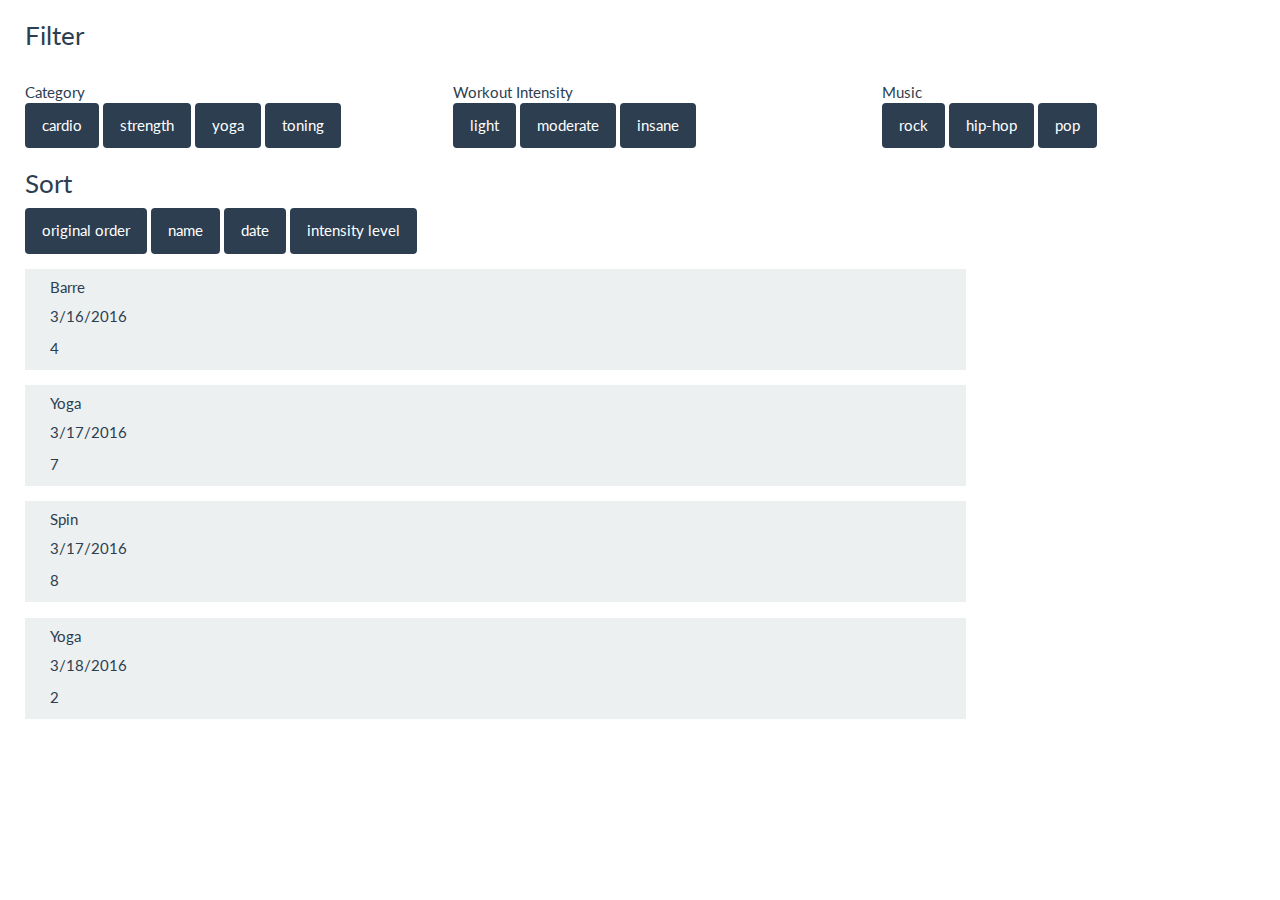
==== commit 1849a5cc: "Adding filtering" ====
--- a/Index.html
+++ b/Index.html
@@ -9,7 +9,7 @@
   <title>Isotope</title>
 
     <!-- Isotope does not require any CSS files -->
-    <link rel="stylesheet" href="css/isotope-docs.css" media="screen">
+    <link rel="stylesheet" href="css/iso.css" media="screen">
 	<link rel="stylesheet" href="css/bootstrap.css">
 	<link rel="stylesheet" href="css/MyCss.css">
 
@@ -18,135 +18,72 @@
 
 <div class="hero">
   <div class="primary-content">
-  <div class="big-demo" data-js-module="hero-demo">
+  <div class="big-demo" style="margin-left:25px" data-js-module="hero-demo">
 
   <div class="ui-group">
     <h3 class="ui-group__title">Filter</h3>
-    <div class="filters button-group js-radio-button-group">
-      <button class="button is-checked" data-filter="*">show all</button>
-      <button class="button" data-filter=".metal">metal</button>
-      <button class="button" data-filter=".transition">transition</button>
-      <button class="button" data-filter="ium">&#x2013;ium</button>
-    </div>
+	<div class="filters button-group js-radio-button-group">
+		<!--	<button class="button btn btn-primary is-checked" data-filter="*">show all</button> -->
+	</div>
+	<br>
+	<div class="row">
+		<div class="col-md-4"
+		<h4>Category</h4>
+		<div class="filters button-group js-radio-button-group">			
+			<button class="button btn btn-primary" data-filter=".cardio">cardio</button>
+			<button class="button btn btn-primary" data-filter=".strength">strength</button>
+			<button class="button btn btn-primary" data-filter=".yoga">yoga</button>
+			<button class="button btn btn-primary" data-filter=".toning">toning</button>
+		</div>
+		</div>
+		<div class="col-md-4"
+		<h4>Workout Intensity</h4>
+		<div class="filters button-group js-radio-button-group">			
+			<button class="button btn btn-primary" data-filter=".light">light</button>
+			<button class="button btn btn-primary" data-filter=".moderate">moderate</button>
+			<button class="button btn btn-primary" data-filter=".insane">insane</button>
+		</div>
+		</div>
+			<div class="col-md-4"
+		<h4>Music</h4>
+		<div class="filters button-group js-radio-button-group">			
+			<button class="button btn btn-primary" data-filter=".rock">rock</button>
+			<button class="button btn btn-primary" data-filter=".hip-hop">hip-hop</button>
+			<button class="button btn btn-primary" data-filter=".pop">pop</button>
+		</div>
+		</div>
+	</div>
   </div>
   <div class="ui-group">
     <h3 class="ui-group__title">Sort</h3>
     <div class="sort-by button-group js-radio-button-group">
-      <button class="button is-checked" data-sort-by="original-order">original order</button>
-      <button class="button" data-sort-by="name">name</button>
-      <button class="button" data-sort-by="symbol">symbol</button>
-      <button class="button" data-sort-by="number">number</button>
+      <button class="button is-checked btn btn-primary" data-sort-by="original-order">original order</button>
+      <button class="button btn btn-primary" data-sort-by="name">name</button>
+      <button class="button btn btn-primary" data-sort-by="date">date</button>
+      <button class="button btn btn-primary" data-sort-by="intensity">intensity level</button>
     </div>
   </div>
 
   <div class="grid">
-      <div class="element-item transition metal " data-category="transition">
-        <h5 class="name">Mercury</h5>
-        <p class="symbol">Hg</p>
-        <p class="number">80</p>
-        <p class="weight">200.59</p>
+      <div class="element-item grid-item toning light country" data-category="transition">
+        <h5 class="name">Barre</h5>
+        <p class="date">3/16/2016</p>
+        <p class="intensity">4</p>
       </div>
-      <div class="element-item metalloid " data-category="metalloid">
-        <h5 class="name">Tellurium</h5>
-        <p class="symbol">Te</p>
-        <p class="number">52</p>
-        <p class="weight">127.6</p>
+      <div class="element-item grid-item yoga toning moderate rock" data-category="metalloid">
+        <h5 class="name">Yoga</h5>
+        <p class="date">3/17/2016</p>
+        <p class="intensity">7</p>
       </div>
-      <div class="element-item post-transition metal " data-category="post-transition">
-        <h5 class="name">Bismuth</h5>
-        <p class="symbol">Bi</p>
-        <p class="number">83</p>
-        <p class="weight">208.980</p>
+      <div class="element-item grid-item cardio insane rock" data-category="post-transition">
+        <h5 class="name">Spin</h5>
+        <p class="date">3/17/2016</p>
+        <p class="intensity">8</p>
       </div>
-      <div class="element-item post-transition metal " data-category="post-transition">
-        <h5 class="name">Lead</h5>
-        <p class="symbol">Pb</p>
-        <p class="number">82</p>
-        <p class="weight">207.2</p>
-      </div>
-      <div class="element-item transition metal " data-category="transition">
-        <h5 class="name">Gold</h5>
-        <p class="symbol">Au</p>
-        <p class="number">79</p>
-        <p class="weight">196.967</p>
-      </div>
-      <div class="element-item alkali metal " data-category="alkali">
-        <h5 class="name">Potassium</h5>
-        <p class="symbol">K</p>
-        <p class="number">19</p>
-        <p class="weight">39.0983</p>
-      </div>
-      <div class="element-item alkali metal " data-category="alkali">
-        <h5 class="name">Sodium</h5>
-        <p class="symbol">Na</p>
-        <p class="number">11</p>
-        <p class="weight">22.99</p>
-      </div>
-      <div class="element-item transition metal " data-category="transition">
-        <h5 class="name">Cadmium</h5>
-        <p class="symbol">Cd</p>
-        <p class="number">48</p>
-        <p class="weight">112.411</p>
-      </div>
-      <div class="element-item alkaline-earth metal " data-category="alkaline-earth">
-        <h5 class="name">Calcium</h5>
-        <p class="symbol">Ca</p>
-        <p class="number">20</p>
-        <p class="weight">40.078</p>
-      </div>
-      <div class="element-item transition metal " data-category="transition">
-        <h5 class="name">Rhenium</h5>
-        <p class="symbol">Re</p>
-        <p class="number">75</p>
-        <p class="weight">186.207</p>
-      </div>
-      <div class="element-item post-transition metal " data-category="post-transition">
-        <h5 class="name">Thallium</h5>
-        <p class="symbol">Tl</p>
-        <p class="number">81</p>
-        <p class="weight">204.383</p>
-      </div>
-      <div class="element-item metalloid " data-category="metalloid">
-        <h5 class="name">Antimony</h5>
-        <p class="symbol">Sb</p>
-        <p class="number">51</p>
-        <p class="weight">121.76</p>
-      </div>
-      <div class="element-item transition metal " data-category="transition">
-        <h5 class="name">Cobalt</h5>
-        <p class="symbol">Co</p>
-        <p class="number">27</p>
-        <p class="weight">58.933</p>
-      </div>
-      <div class="element-item lanthanoid metal inner-transition " data-category="lanthanoid">
-        <h5 class="name">Ytterbium</h5>
-        <p class="symbol">Yb</p>
-        <p class="number">70</p>
-        <p class="weight">173.054</p>
-      </div>
-      <div class="element-item noble-gas nonmetal " data-category="noble-gas">
-        <h5 class="name">Argon</h5>
-        <p class="symbol">Ar</p>
-        <p class="number">18</p>
-        <p class="weight">39.948</p>
-      </div>
-      <div class="element-item diatomic nonmetal " data-category="diatomic">
-        <h5 class="name">Nitrogen</h5>
-        <p class="symbol">N</p>
-        <p class="number">7</p>
-        <p class="weight">14.007</p>
-      </div>
-      <div class="element-item actinoid metal inner-transition " data-category="actinoid">
-        <h5 class="name">Uranium</h5>
-        <p class="symbol">U</p>
-        <p class="number">92</p>
-        <p class="weight">238.029</p>
-      </div>
-      <div class="element-item actinoid metal inner-transition " data-category="actinoid">
-        <h5 class="name">Plutonium</h5>
-        <p class="symbol">Pu</p>
-        <p class="number">94</p>
-        <p class="weight">(244)</p>
+      <div class="element-item grid-item yoga moderate hip-hop " data-category="post-transition">
+        <h5 class="name">Yoga</h5>
+        <p class="date">3/18/2016</p>
+        <p class="intensity">2</p>
       </div>
   </div>
 </div>
--- a/css/iso.css
+++ b/css/iso.css
@@ -0,0 +1,7 @@
+.grid-item{ 
+width: 75%;
+padding-left: 25px; 
+background-color:rgba(236, 240, 241, 1);
+text-align: justify;
+margin-top: 15px;
+}